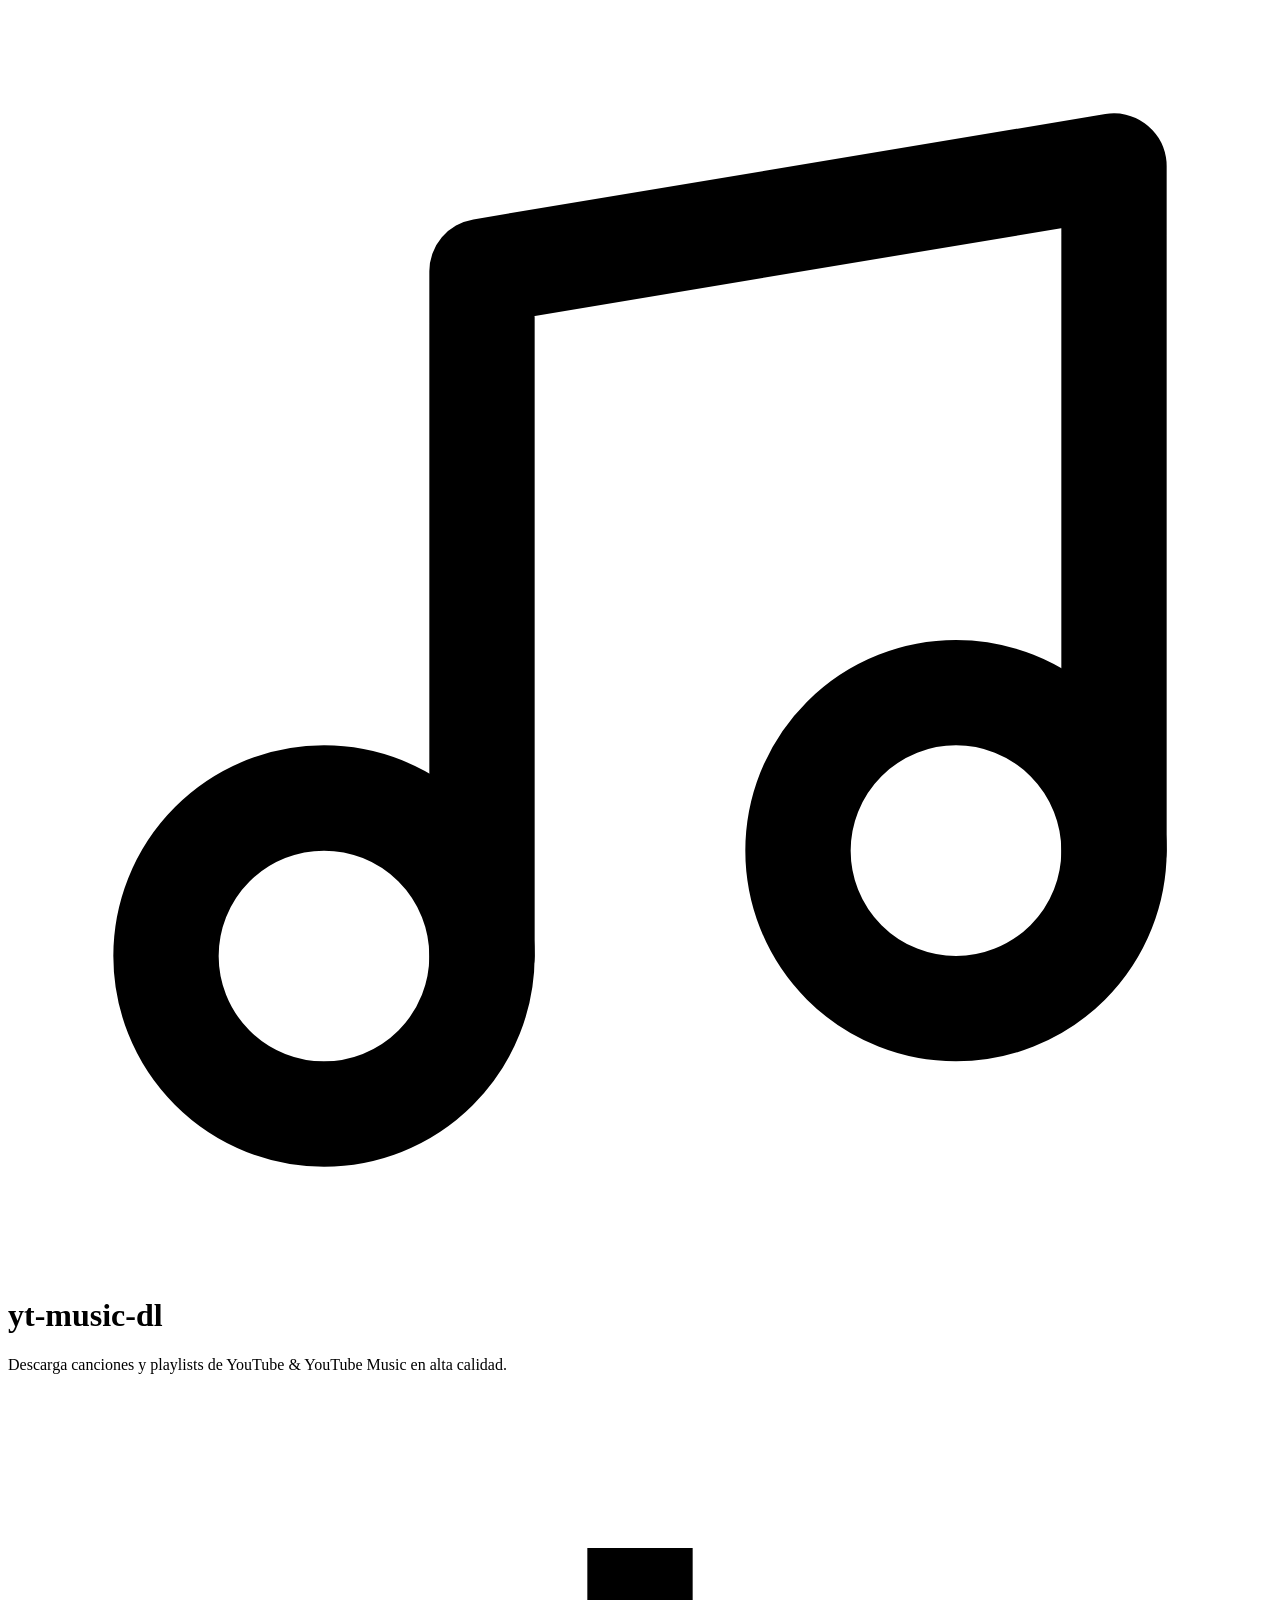
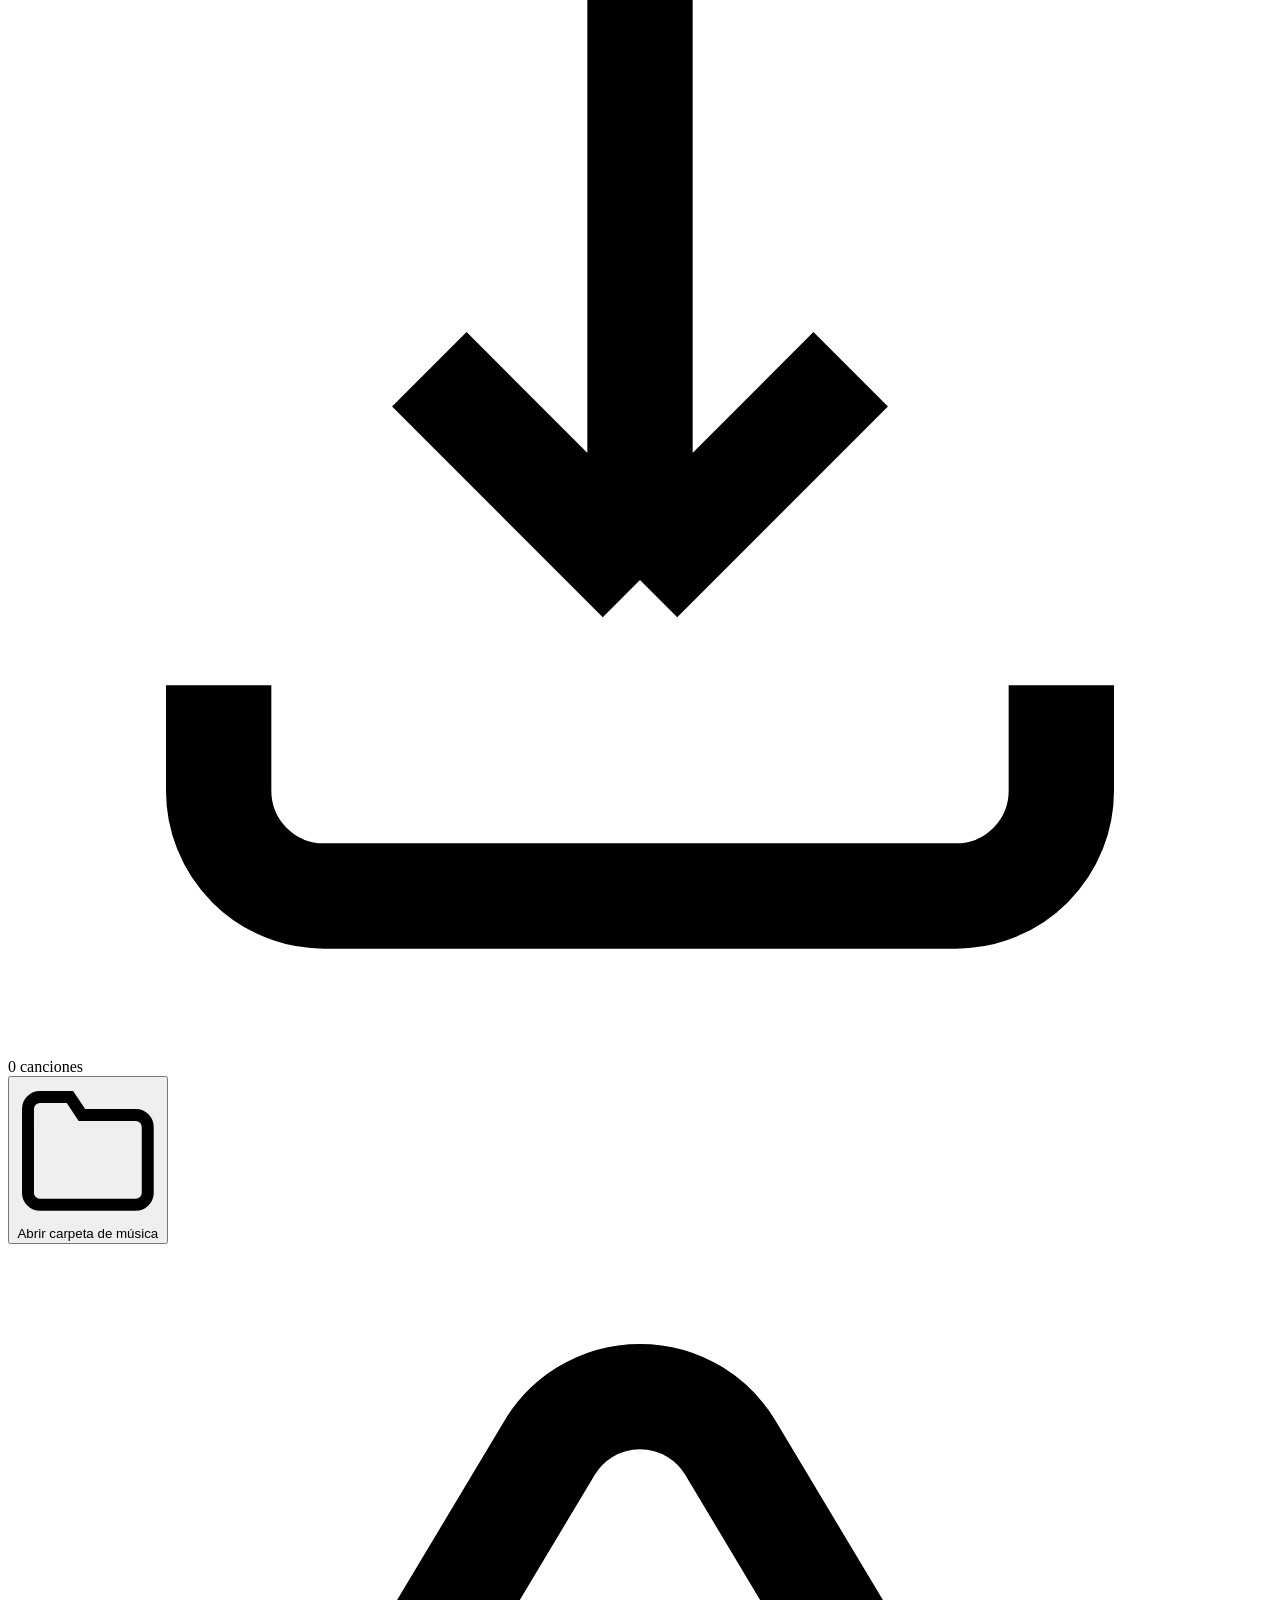
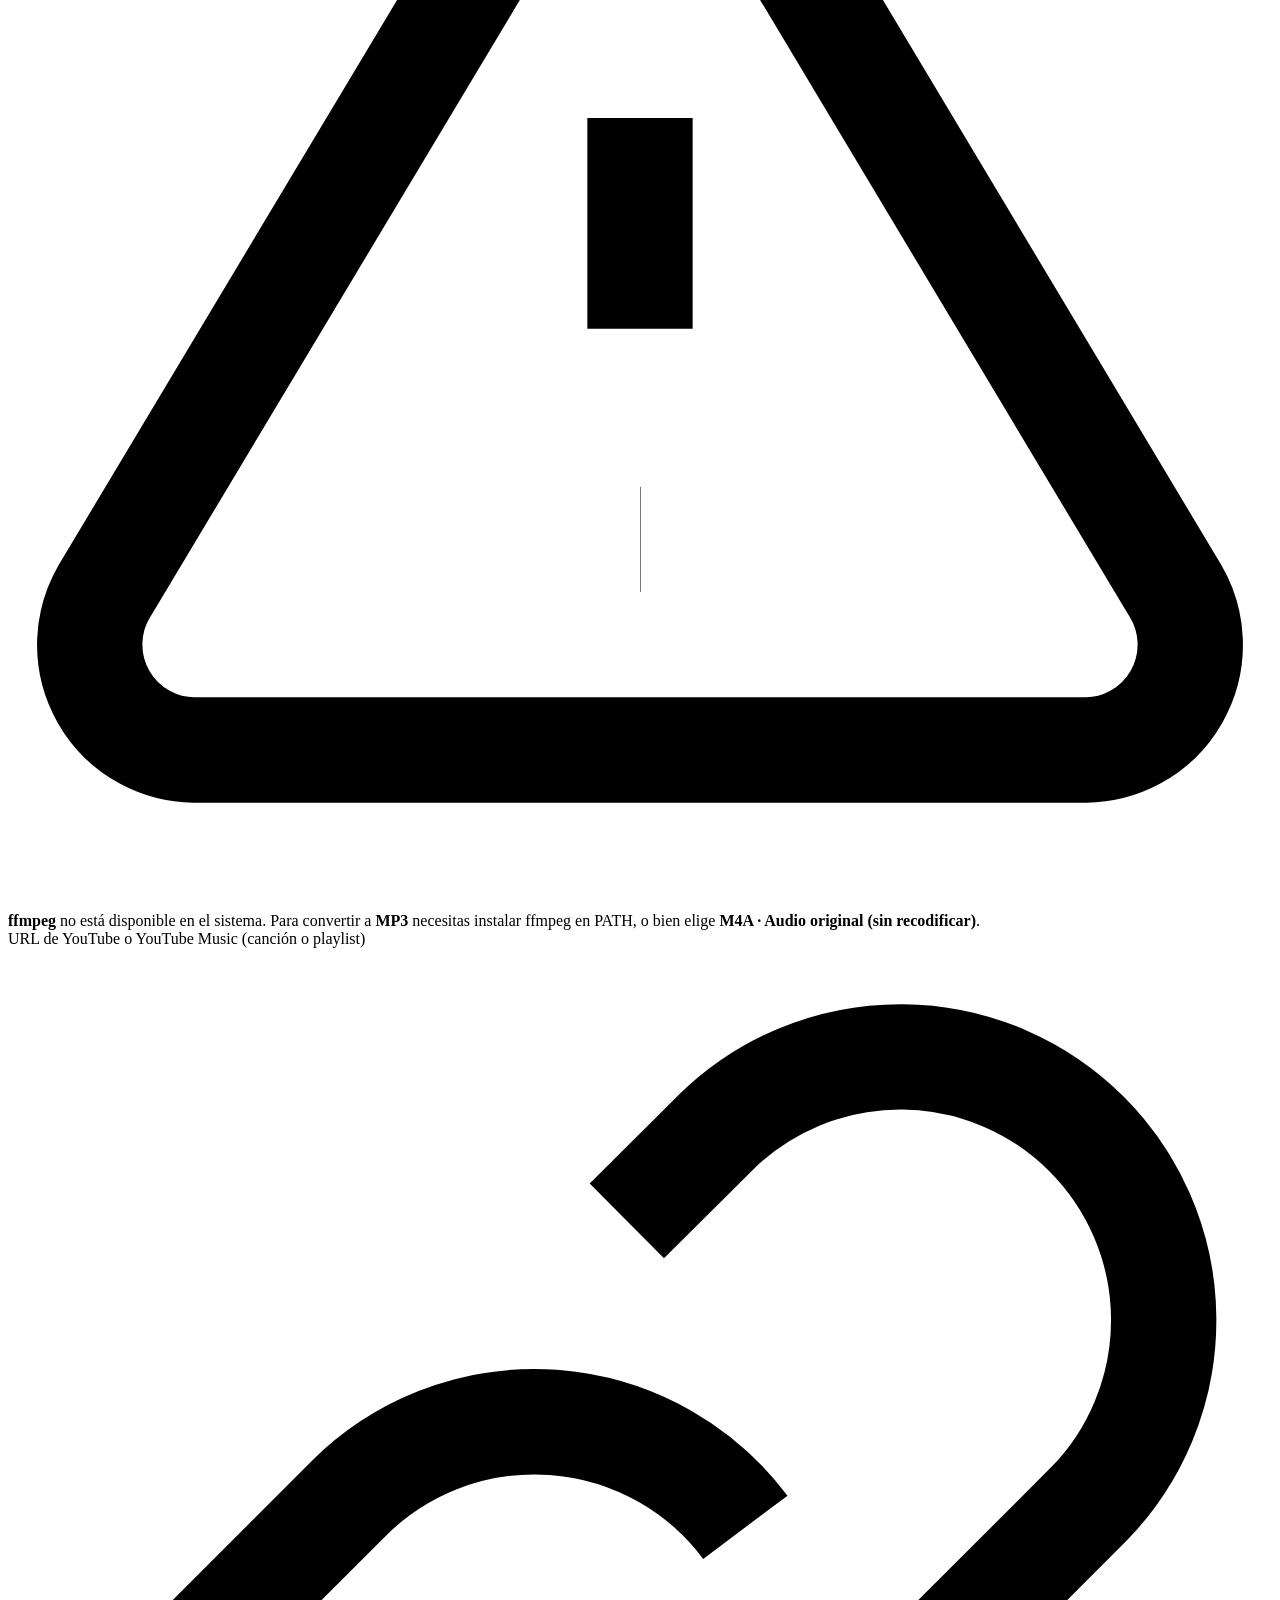
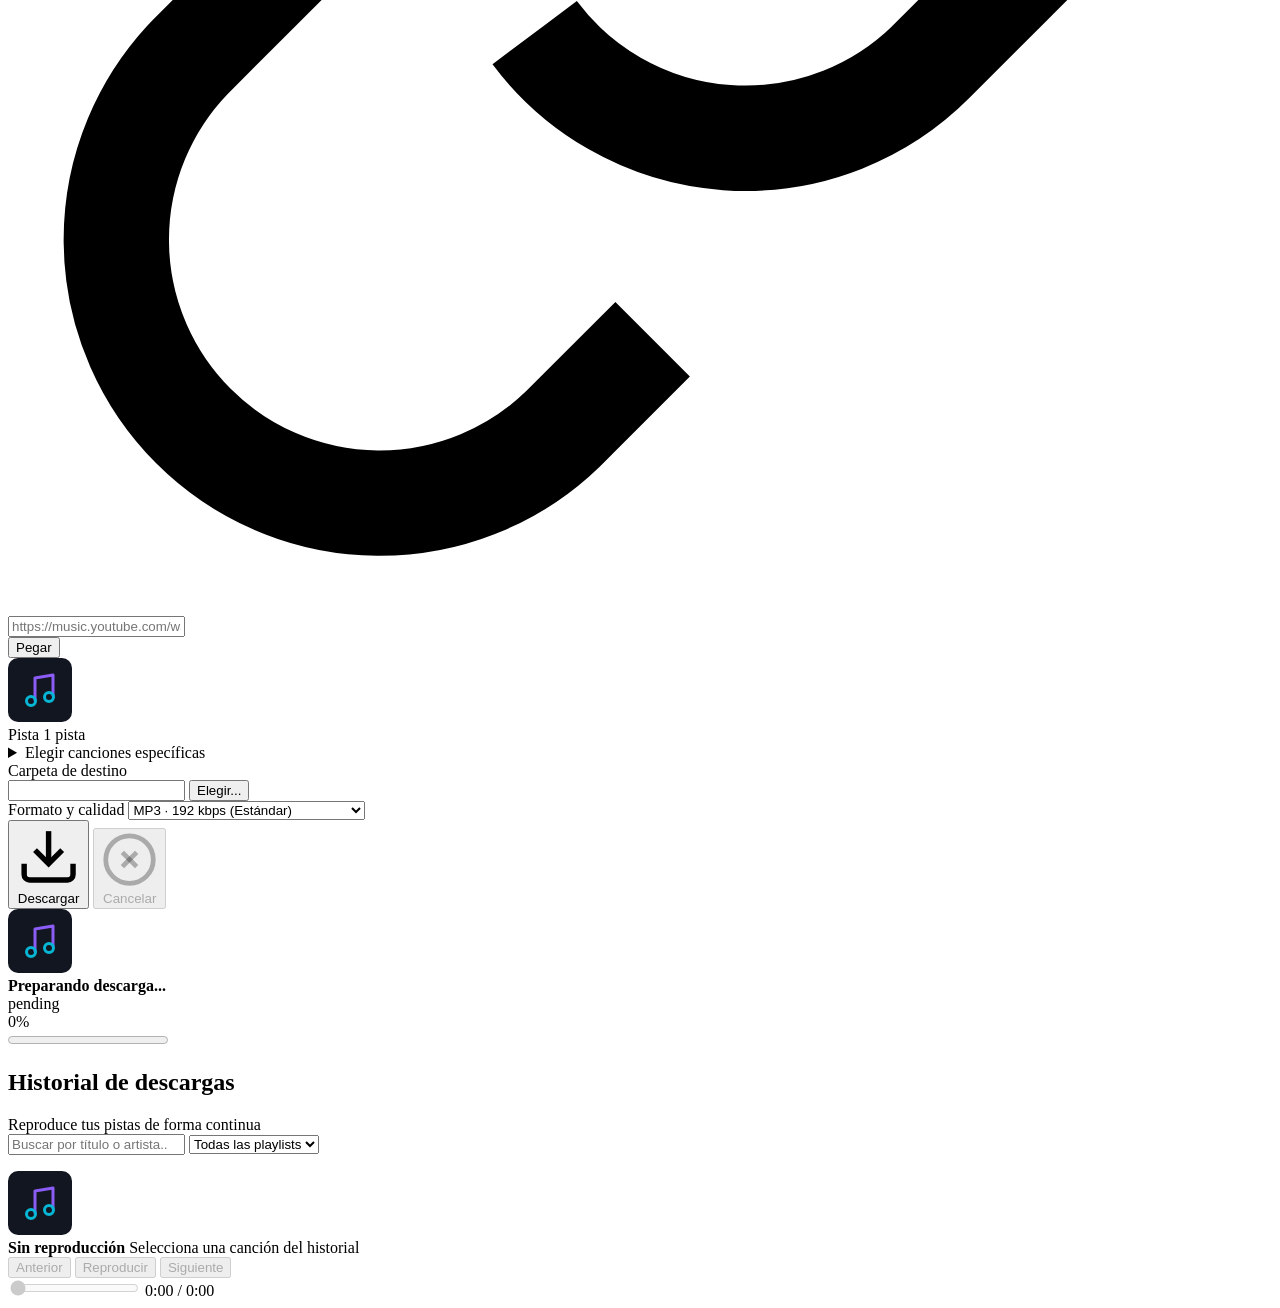
==== src/yt_music_dl/templates/index.html @ 74649234 "chore(quiero-una-aplicacion-web-local-en-python-interfaz): quality checkpoint r0 (76.8%)" ====
<!DOCTYPE html>
<html lang="es">
<head>
  <meta charset="UTF-8" />
  <meta name="viewport" content="width=device-width, initial-scale=1.0" />
  <meta name="csrf-token" content="{{ csrf_token }}" />
  <title>yt-music-dl — Descargador de Música</title>
  <link rel="icon" type="image/svg+xml" href="/static/favicon.svg" />
  <link rel="stylesheet" href="/static/styles.css" />
</head>
<body>
  <main class="container">
    <header class="hero-card">
      <div class="hero-brand">
        <div class="brand-icon" aria-hidden="true">
          <svg viewBox="0 0 24 24" fill="none" stroke="currentColor" stroke-width="2" stroke-linecap="round" stroke-linejoin="round">
            <path d="M9 18V5l12-2v13"></path>
            <circle cx="6" cy="18" r="3"></circle>
            <circle cx="18" cy="16" r="3"></circle>
          </svg>
        </div>
        <div>
          <h1>yt-music-dl</h1>
          <p class="sub">Descarga canciones y playlists de YouTube &amp; YouTube Music en alta calidad.</p>
        </div>
      </div>
      <div class="hero-actions">
        <div class="stat-pill" title="Canciones descargadas">
          <svg viewBox="0 0 24 24" fill="none" stroke="currentColor" stroke-width="2" aria-hidden="true">
            <path d="M12 3v12m0 0l-4-4m4 4l4-4M4 17v2a2 2 0 0 0 2 2h12a2 2 0 0 0 2-2v-2"/>
          </svg>
          <span id="downloaded-count">0</span>
          <span>canciones</span>
        </div>
        <button id="open-folder-btn" type="button" class="btn-secondary">
          <svg viewBox="0 0 24 24" fill="none" stroke="currentColor" stroke-width="2" aria-hidden="true">
            <path d="M22 19a2 2 0 0 1-2 2H4a2 2 0 0 1-2-2V5a2 2 0 0 1 2-2h5l2 3h9a2 2 0 0 1 2 2z"></path>
          </svg>
          <span>Abrir carpeta de música</span>
        </button>
      </div>
    </header>

    <div id="ffmpeg-warning" class="banner" role="alert">
      <svg viewBox="0 0 24 24" fill="none" stroke="currentColor" stroke-width="2" aria-hidden="true">
        <path d="M10.29 3.86L1.82 18a2 2 0 0 0 1.71 3h16.94a2 2 0 0 0 1.71-3L13.71 3.86a2 2 0 0 0-3.42 0z"></path>
        <line x1="12" y1="9" x2="12" y2="13"></line>
        <line x1="12" y1="17" x2="12.01" y2="17"></line>
      </svg>
      <span><strong>ffmpeg</strong> no está disponible en el sistema. Para convertir a <strong>MP3</strong> necesitas instalar ffmpeg en PATH, o bien elige <strong>M4A · Audio original (sin recodificar)</strong>.</span>
    </div>

    <section class="card">
      <form id="download-form">
        <label class="field">
          <span class="field-label">URL de YouTube o YouTube Music (canción o playlist)</span>
          <div class="input-action-row">
            <div class="input-with-icon">
              <svg viewBox="0 0 24 24" fill="none" stroke="currentColor" stroke-width="2" aria-hidden="true">
                <path d="M10 13a5 5 0 0 0 7.54.54l3-3a5 5 0 0 0-7.07-7.07l-1.72 1.71"></path>
                <path d="M14 11a5 5 0 0 0-7.54-.54l-3 3a5 5 0 0 0 7.07 7.07l1.71-1.71"></path>
              </svg>
              <input id="url-input" name="url" type="url" required placeholder="https://music.youtube.com/watch?v=... o https://www.youtube.com/playlist?list=..." />
            </div>
            <button id="paste-btn" type="button" class="btn-secondary" title="Pegar URL del portapapeles">Pegar</button>
          </div>
        </label>

        <div id="preview-card" class="preview-card" aria-live="polite">
          <div id="preview-loading" class="preview-loading" hidden>
            <span class="spinner" aria-hidden="true"></span>
            <span class="sub">Cargando vista previa...</span>
          </div>
          <div class="preview-top">
            <img id="preview-thumb" class="preview-thumb" src="data:image/svg+xml;utf8,%3Csvg%20xmlns%3D%22http%3A%2F%2Fwww.w3.org%2F2000%2Fsvg%22%20width%3D%2264%22%20height%3D%2264%22%20viewBox%3D%220%200%2064%2064%22%3E%3Crect%20width%3D%2264%22%20height%3D%2264%22%20rx%3D%2210%22%20fill%3D%22%23121620%22%2F%3E%3Cpath%20d%3D%22M27%2042V20l18-3v20%22%20fill%3D%22none%22%20stroke%3D%22%238b5cf6%22%20stroke-width%3D%223%22%20stroke-linecap%3D%22round%22%20stroke-linejoin%3D%22round%22%2F%3E%3Ccircle%20cx%3D%2223%22%20cy%3D%2243%22%20r%3D%224.5%22%20fill%3D%22none%22%20stroke%3D%22%2306b6d4%22%20stroke-width%3D%223%22%2F%3E%3Ccircle%20cx%3D%2241%22%20cy%3D%2239%22%20r%3D%224.5%22%20fill%3D%22none%22%20stroke%3D%22%2306b6d4%22%20stroke-width%3D%223%22%2F%3E%3C%2Fsvg%3E" alt="Portada de vista previa" />
            <div class="preview-meta">
              <div class="preview-badges">
                <span id="preview-type" class="badge badge-accent">Pista</span>
                <span id="preview-count" class="badge">1 pista</span>
              </div>
              <strong id="preview-title" class="preview-title"></strong>
              <span id="preview-author" class="sub"></span>
            </div>
          </div>

          <details id="track-selector-details" class="track-selector">
            <summary>Elegir canciones específicas</summary>
            <div class="track-selector-toolbar">
              <button id="select-all-tracks-btn" type="button" class="btn-secondary btn-xs">Todas</button>
              <button id="select-none-tracks-btn" type="button" class="btn-secondary btn-xs">Ninguna</button>
              <span id="selected-tracks-summary" class="sub"></span>
            </div>
            <ul id="preview-tracks-list" class="preview-tracks-list"></ul>
          </details>
        </div>

        <div class="row-grid-unified">
          <div class="field">
            <label class="field-label" for="dest-input">Carpeta de destino</label>
            <div class="input-action-row">
              <input id="dest-input" name="dest_dir" type="text" required />
              <button id="pick-folder-btn" type="button" class="btn-secondary" title="Elegir carpeta del sistema">Elegir...</button>
            </div>
            <div id="recent-dirs-chips" class="chips-row" aria-label="Carpetas recientes"></div>
          </div>

          <label class="field">
            <span class="field-label">Formato y calidad</span>
            <select id="format-quality-select" name="format_quality">
              <option value="mp3:320">MP3 · 320 kbps (Alta calidad)</option>
              <option value="mp3:192" selected>MP3 · 192 kbps (Estándar)</option>
              <option value="m4a:best">M4A · Audio original (sin recodificar)</option>
            </select>
          </label>
        </div>

        <div class="actions">
          <button id="submit-btn" type="submit" class="primary">
            <svg viewBox="0 0 24 24" fill="none" stroke="currentColor" stroke-width="2" aria-hidden="true">
              <path d="M21 15v4a2 2 0 0 1-2 2H5a2 2 0 0 1-2-2v-4"></path>
              <polyline points="7 10 12 15 17 10"></polyline>
              <line x1="12" y1="15" x2="12" y2="3"></line>
            </svg>
            <span>Descargar</span>
          </button>
          <button id="cancel-btn" type="button" class="danger" disabled>
            <svg viewBox="0 0 24 24" fill="none" stroke="currentColor" stroke-width="2" aria-hidden="true">
              <circle cx="12" cy="12" r="10"></circle>
              <line x1="15" y1="9" x2="9" y2="15"></line>
              <line x1="9" y1="9" x2="15" y2="15"></line>
            </svg>
            <span>Cancelar</span>
          </button>
        </div>
        <div id="form-error" class="error-msg" role="status"></div>
      </form>
    </section>

    <section id="progress-card" class="card progress-card" aria-live="polite">
      <div class="progress-top">
        <div class="track-header">
          <img id="track-thumb" src="data:image/svg+xml;utf8,%3Csvg%20xmlns%3D%22http%3A%2F%2Fwww.w3.org%2F2000%2Fsvg%22%20width%3D%2264%22%20height%3D%2264%22%20viewBox%3D%220%200%2064%2064%22%3E%3Crect%20width%3D%2264%22%20height%3D%2264%22%20rx%3D%2210%22%20fill%3D%22%23121620%22%2F%3E%3Cpath%20d%3D%22M27%2042V20l18-3v20%22%20fill%3D%22none%22%20stroke%3D%22%238b5cf6%22%20stroke-width%3D%223%22%20stroke-linecap%3D%22round%22%20stroke-linejoin%3D%22round%22%2F%3E%3Ccircle%20cx%3D%2223%22%20cy%3D%2243%22%20r%3D%224.5%22%20fill%3D%22none%22%20stroke%3D%22%2306b6d4%22%20stroke-width%3D%223%22%2F%3E%3Ccircle%20cx%3D%2241%22%20cy%3D%2239%22%20r%3D%224.5%22%20fill%3D%22none%22%20stroke%3D%22%2306b6d4%22%20stroke-width%3D%223%22%2F%3E%3C%2Fsvg%3E" alt="Miniatura de pista actual" />
          <div class="track-info">
            <strong id="track-title">Preparando descarga...</strong>
            <div class="progress-subrow">
              <span id="job-status" class="badge">pending</span>
              <span id="progress-message" class="sub"></span>
            </div>
          </div>
        </div>
        <span id="progress-percent" class="progress-percent">0%</span>
      </div>
      <div class="progress-track">
        <progress id="progress-bar" max="100" value="0"></progress>
      </div>
      <ul id="live-track-queue" class="live-track-queue"></ul>
      <div class="summary-row">
        <div id="summary" class="summary"></div>
        <a id="download-zip-btn" class="btn-secondary zip-btn" href="#" download hidden>
          <svg viewBox="0 0 24 24" fill="none" stroke="currentColor" stroke-width="2" aria-hidden="true">
            <path d="M21 15v4a2 2 0 0 1-2 2H5a2 2 0 0 1-2-2v-4"></path>
            <polyline points="7 10 12 15 17 10"></polyline>
            <line x1="12" y1="15" x2="12" y2="3"></line>
          </svg>
          <span>Descargar ZIP para celular</span>
        </a>
      </div>
    </section>

    <section id="history-card" class="card">
      <div class="section-header">
        <div>
          <h2>Historial de descargas</h2>
          <span class="sub">Reproduce tus pistas de forma continua</span>
        </div>
      </div>
      <div class="history-filters">
        <input id="history-search" type="search" placeholder="Buscar por título o artista..." aria-label="Buscar en historial" />
        <select id="history-playlist-filter" aria-label="Filtrar por playlist">
          <option value="">Todas las playlists</option>
        </select>
      </div>
      <ul id="history-list" class="history-list"></ul>
    </section>
  </main>

  <footer id="player-bar" class="player-bar" aria-label="Reproductor continuo">
    <div class="player-info">
      <img id="player-thumb" class="player-thumb" src="data:image/svg+xml;utf8,%3Csvg%20xmlns%3D%22http%3A%2F%2Fwww.w3.org%2F2000%2Fsvg%22%20width%3D%2264%22%20height%3D%2264%22%20viewBox%3D%220%200%2064%2064%22%3E%3Crect%20width%3D%2264%22%20height%3D%2264%22%20rx%3D%2210%22%20fill%3D%22%23121620%22%2F%3E%3Cpath%20d%3D%22M27%2042V20l18-3v20%22%20fill%3D%22none%22%20stroke%3D%22%238b5cf6%22%20stroke-width%3D%223%22%20stroke-linecap%3D%22round%22%20stroke-linejoin%3D%22round%22%2F%3E%3Ccircle%20cx%3D%2223%22%20cy%3D%2243%22%20r%3D%224.5%22%20fill%3D%22none%22%20stroke%3D%22%2306b6d4%22%20stroke-width%3D%223%22%2F%3E%3Ccircle%20cx%3D%2241%22%20cy%3D%2239%22%20r%3D%224.5%22%20fill%3D%22none%22%20stroke%3D%22%2306b6d4%22%20stroke-width%3D%223%22%2F%3E%3C%2Fsvg%3E" alt="Portada en reproducción" />
      <div class="player-meta">
        <strong id="player-title">Sin reproducción</strong>
        <span id="player-artist" class="sub">Selecciona una canción del historial</span>
      </div>
    </div>
    <div class="player-controls">
      <div class="player-buttons">
        <button id="player-prev-btn" type="button" class="btn-secondary btn-xs" aria-label="Pista anterior" disabled>Anterior</button>
        <button id="player-play-btn" type="button" class="primary btn-xs" aria-label="Reproducir o pausar" disabled>Reproducir</button>
        <button id="player-next-btn" type="button" class="btn-secondary btn-xs" aria-label="Pista siguiente" disabled>Siguiente</button>
      </div>
      <div class="player-seek-row">
        <input id="player-seek" type="range" min="0" max="100" value="0" step="0.1" disabled aria-label="Barra de tiempo" />
        <span id="player-time" class="player-time">0:00 / 0:00</span>
      </div>
    </div>
  </footer>

  <script src="/static/app.js" defer></script>
</body>
</html>
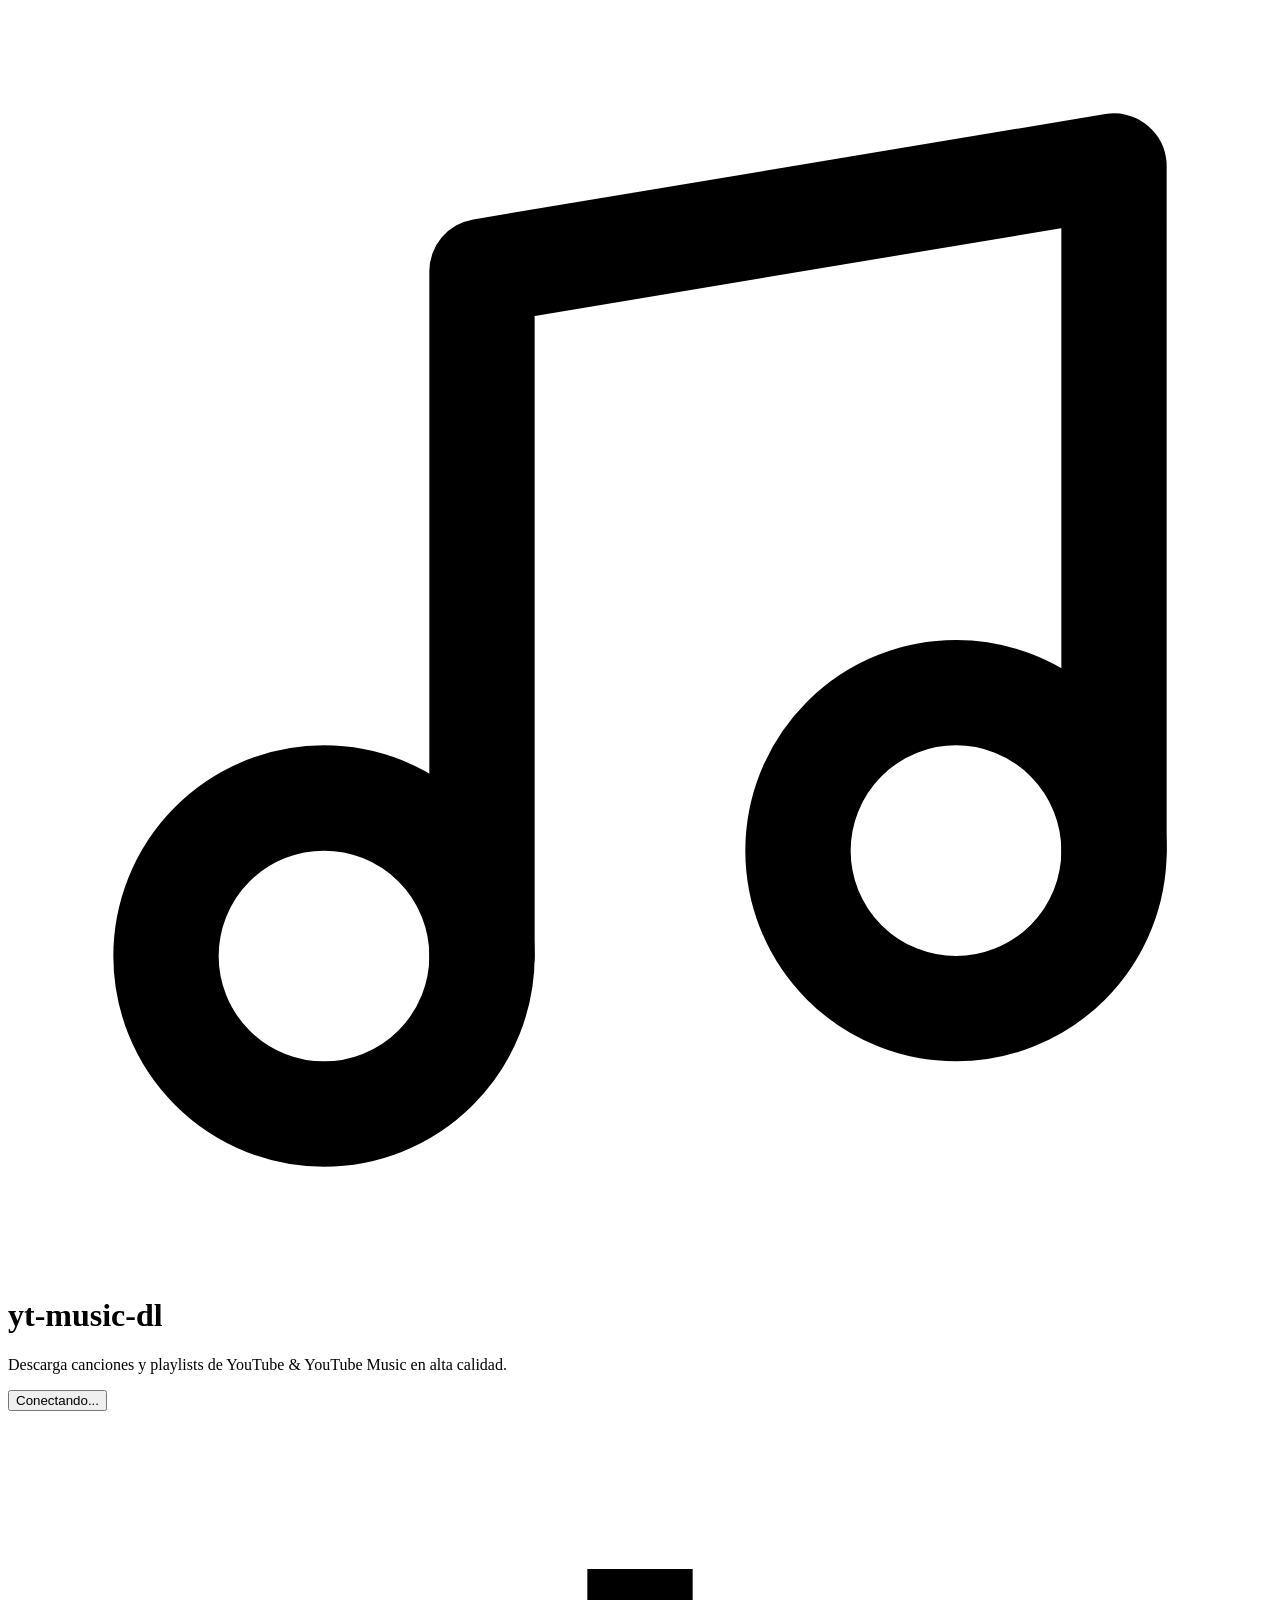
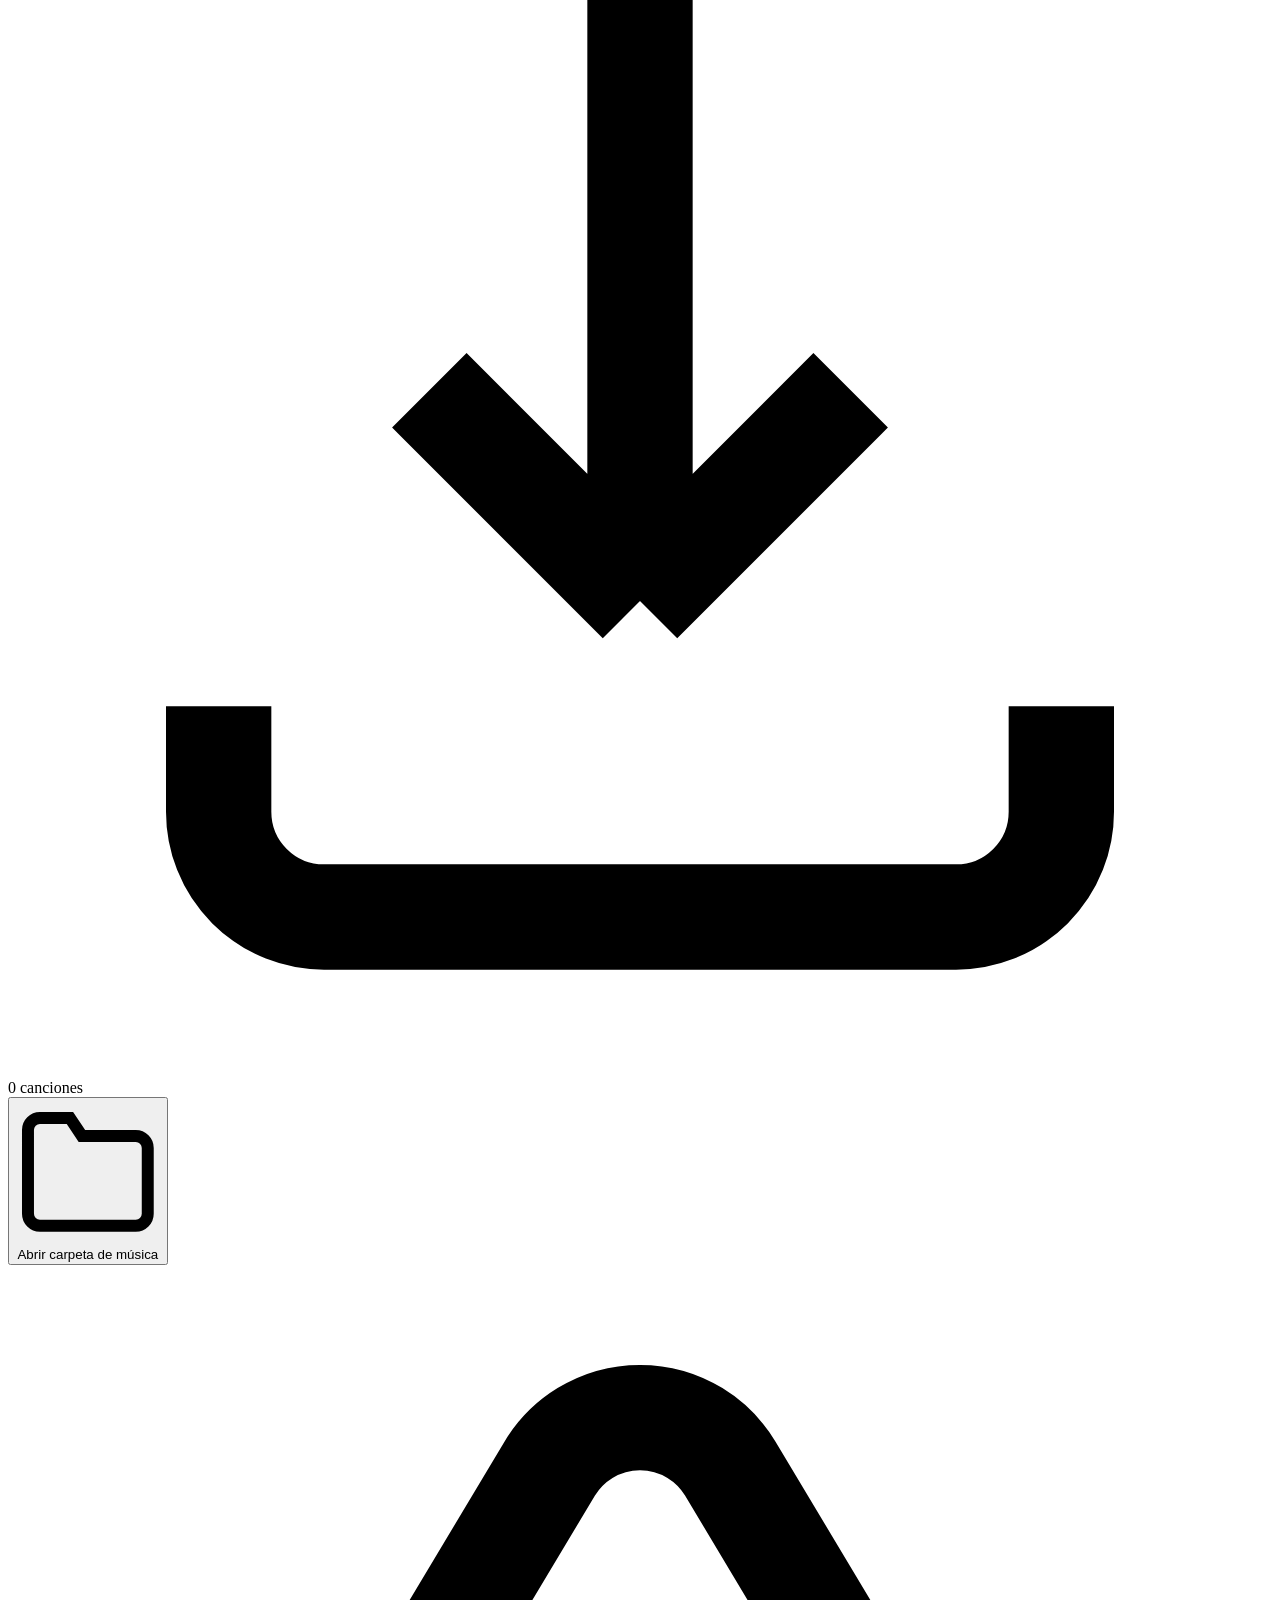
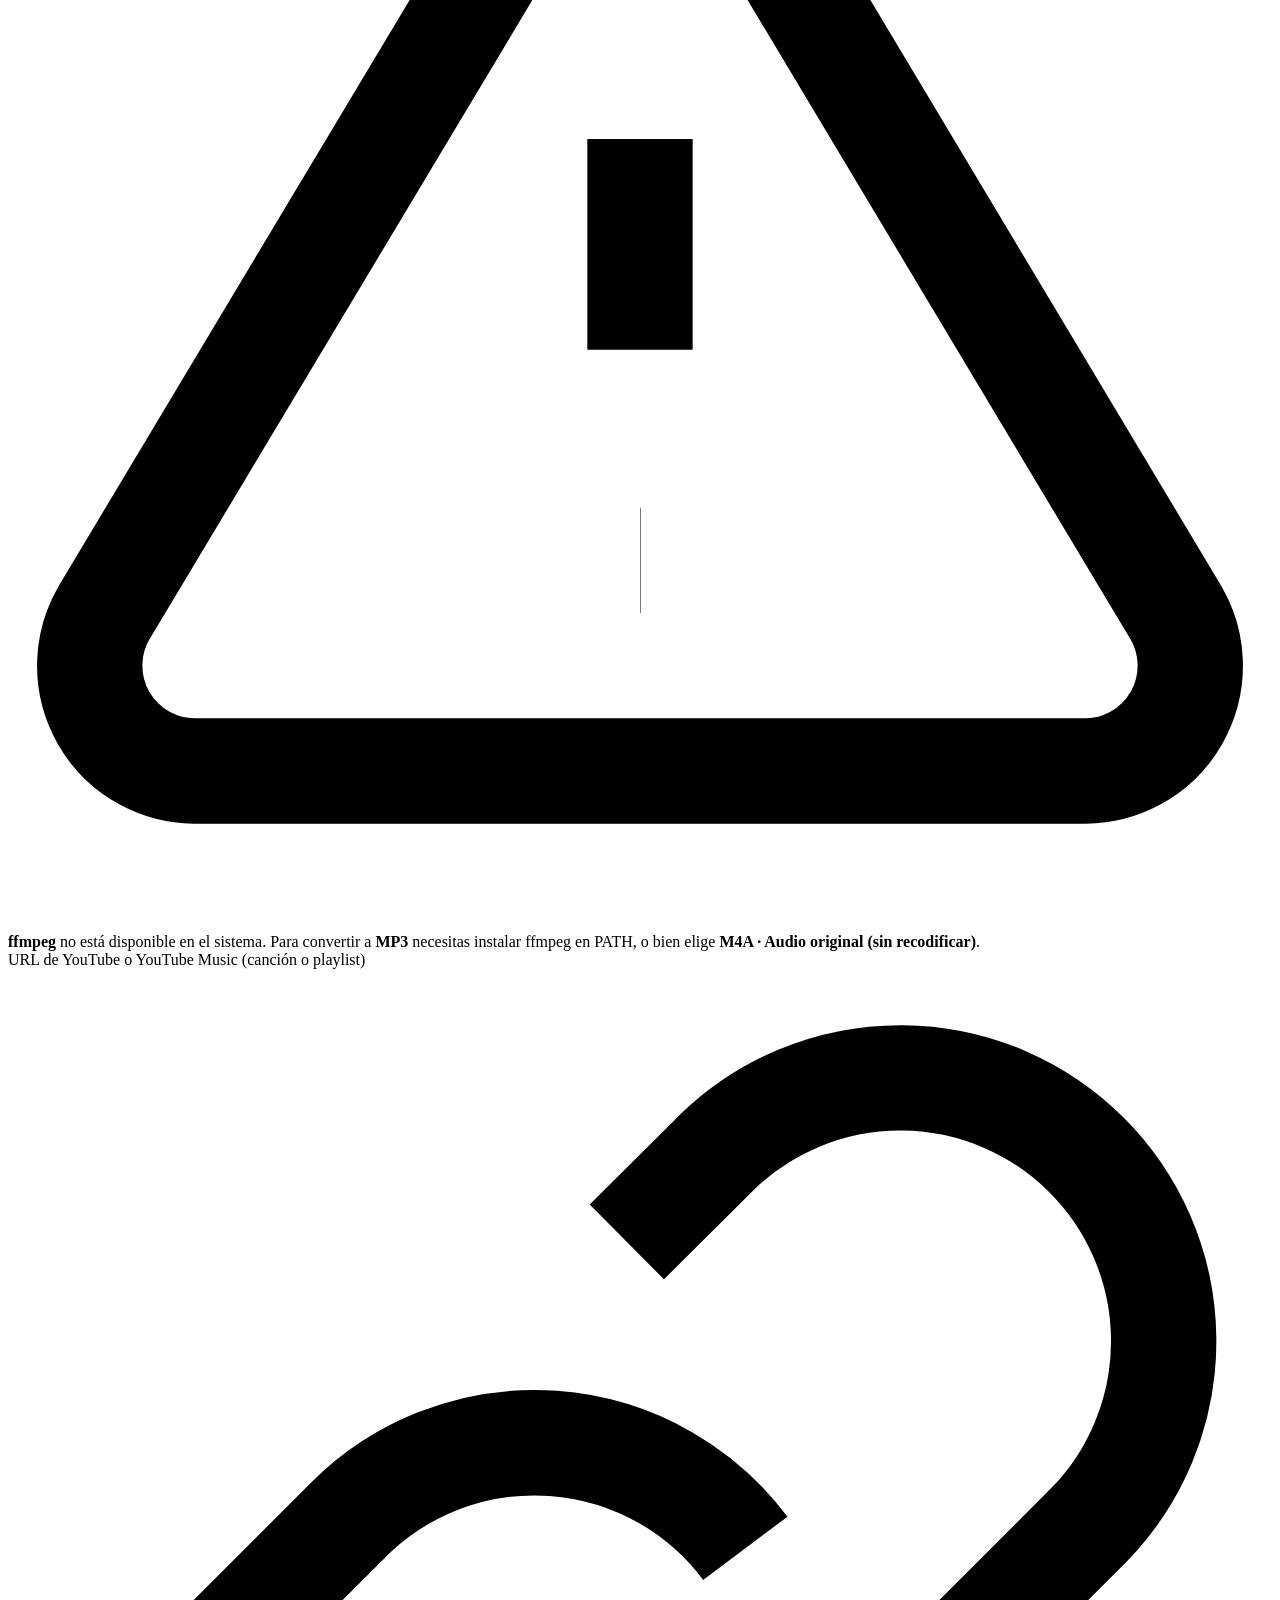
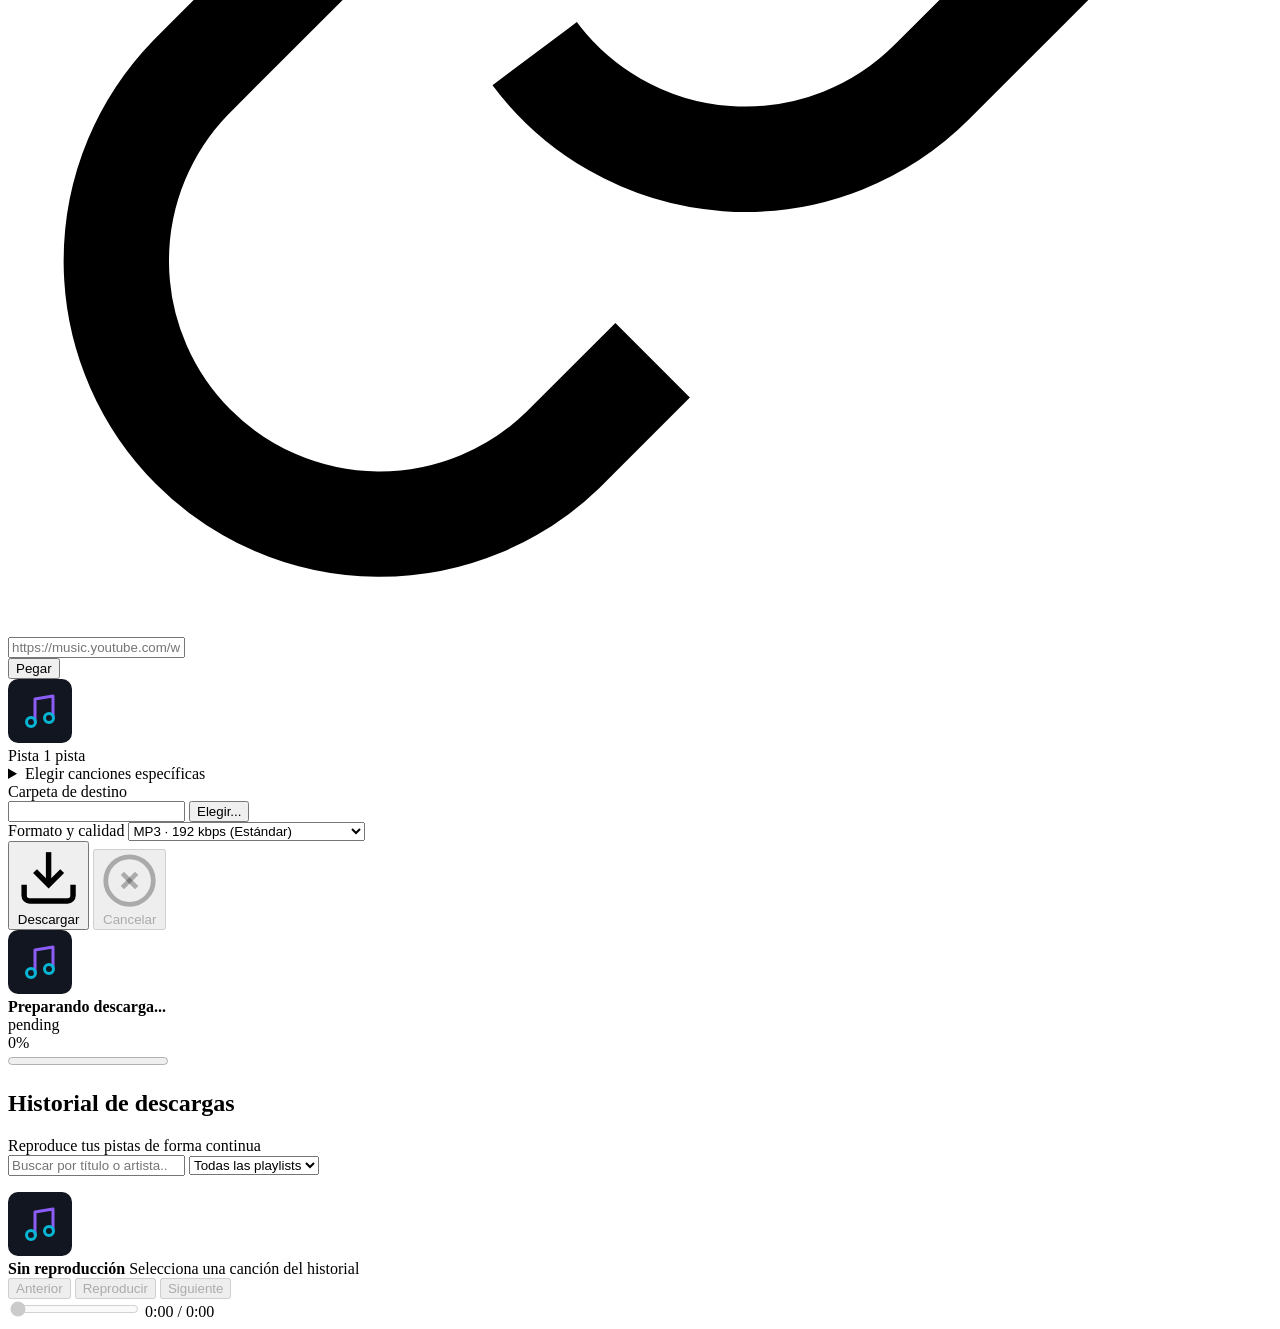
==== commit 4625dbb2: "chore(quiero-una-aplicacion-web-local-en-python-interfaz): quality checkpoint r0 (87.0%)" ====
--- a/src/yt_music_dl/templates/index.html
+++ b/src/yt_music_dl/templates/index.html
@@ -25,6 +25,18 @@
         </div>
       </div>
       <div class="hero-actions">
+        <button
+          id="backend-status"
+          type="button"
+          class="status-pill is-checking"
+          role="status"
+          aria-live="polite"
+          aria-label="Estado de conexión con el servidor local: conectando"
+          title="Comprobar estado del servidor local"
+        >
+          <span class="status-dot" aria-hidden="true"></span>
+          <span id="backend-status-text">Conectando...</span>
+        </button>
         <div class="stat-pill" title="Canciones descargadas">
           <svg viewBox="0 0 24 24" fill="none" stroke="currentColor" stroke-width="2" aria-hidden="true">
             <path d="M12 3v12m0 0l-4-4m4 4l4-4M4 17v2a2 2 0 0 0 2 2h12a2 2 0 0 0 2-2v-2"/>
@@ -132,7 +144,7 @@
             <span>Cancelar</span>
           </button>
         </div>
-        <div id="form-error" class="error-msg" role="status"></div>
+        <div id="form-error" class="error-msg" role="status" aria-live="polite"></div>
       </form>
     </section>
 
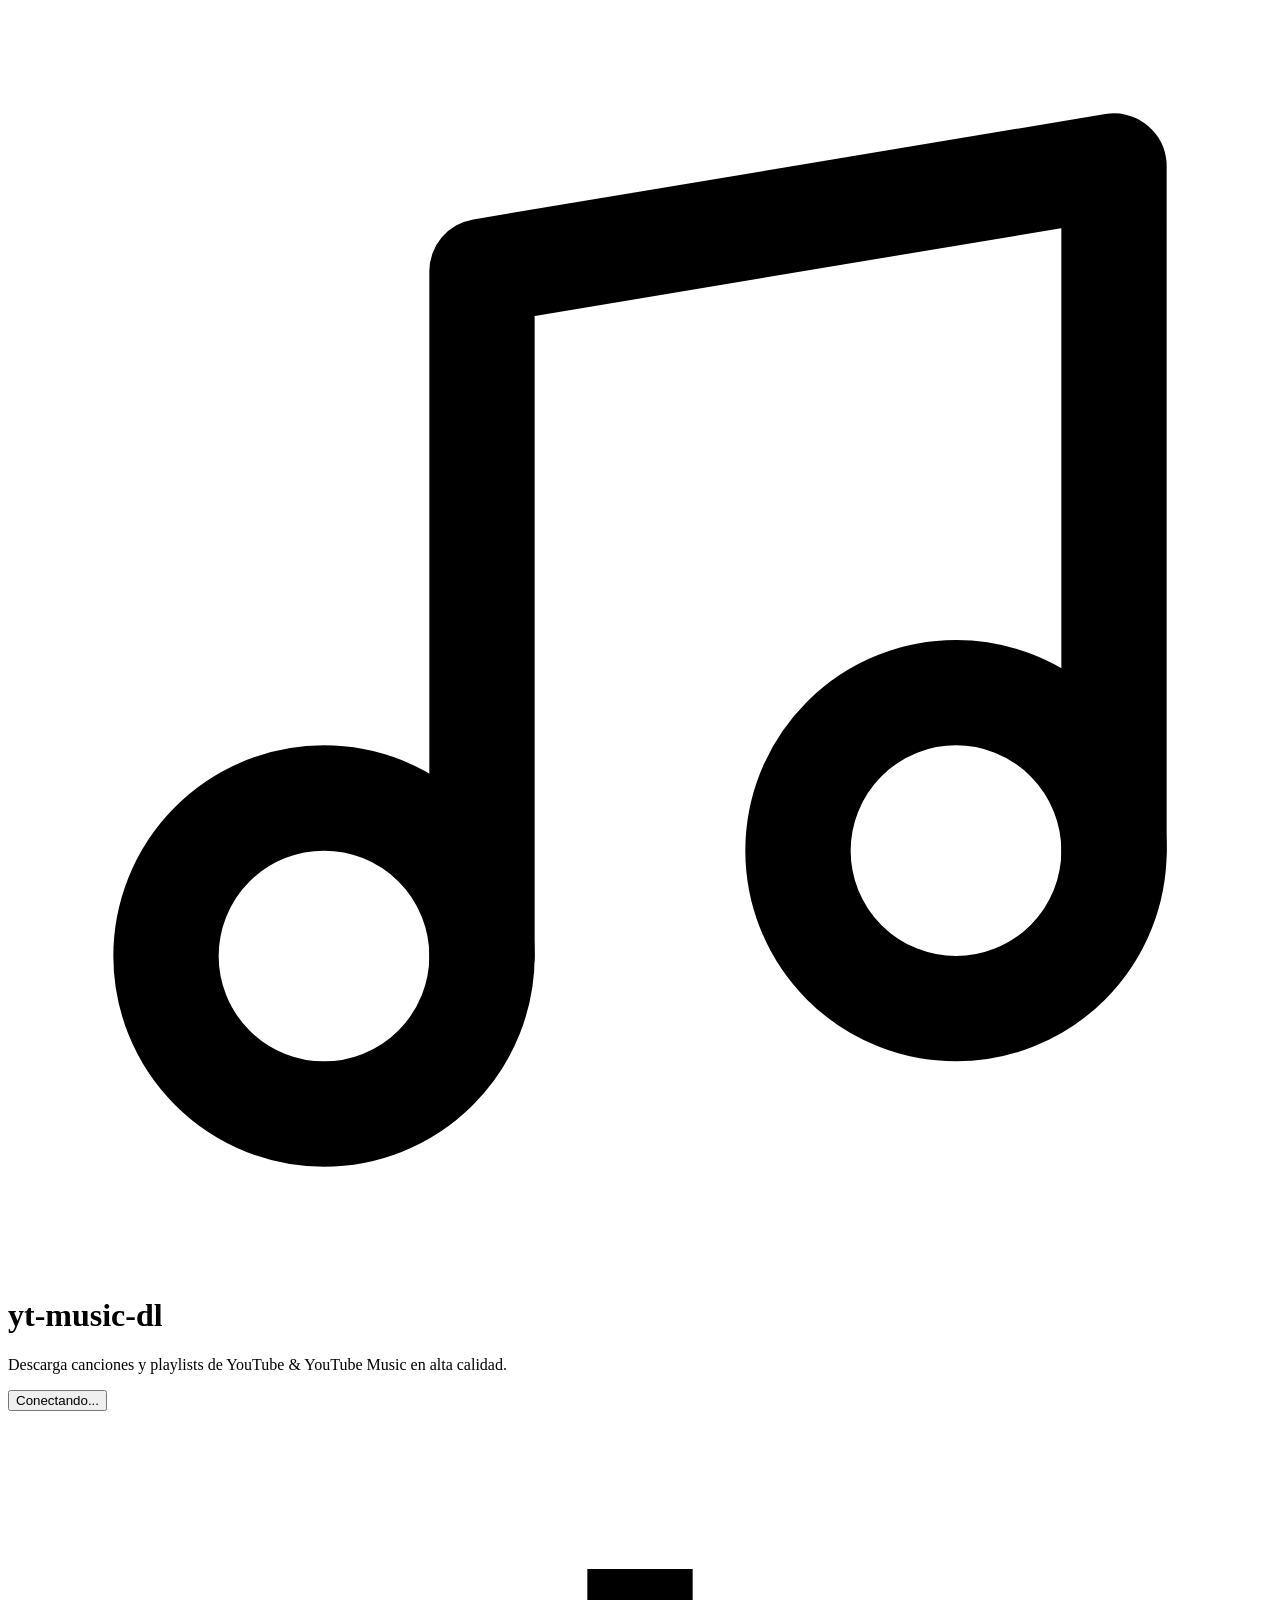
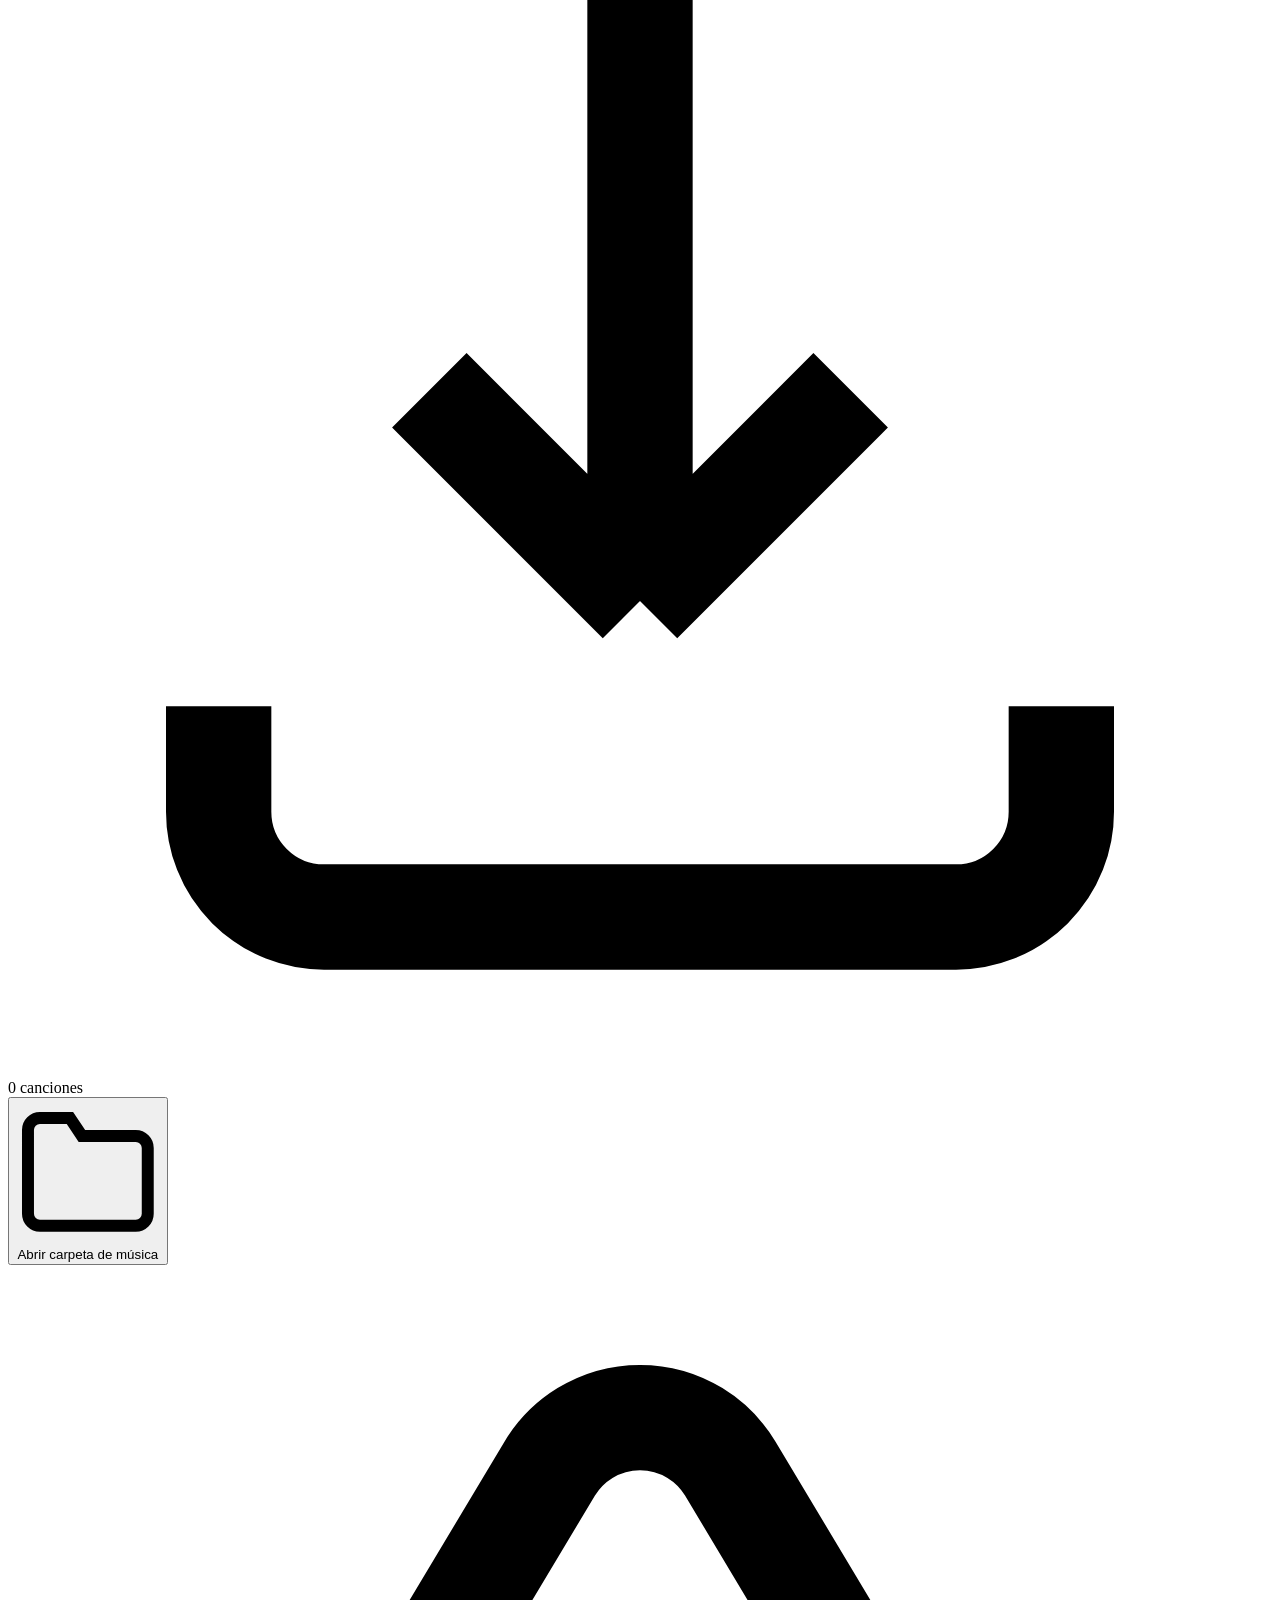
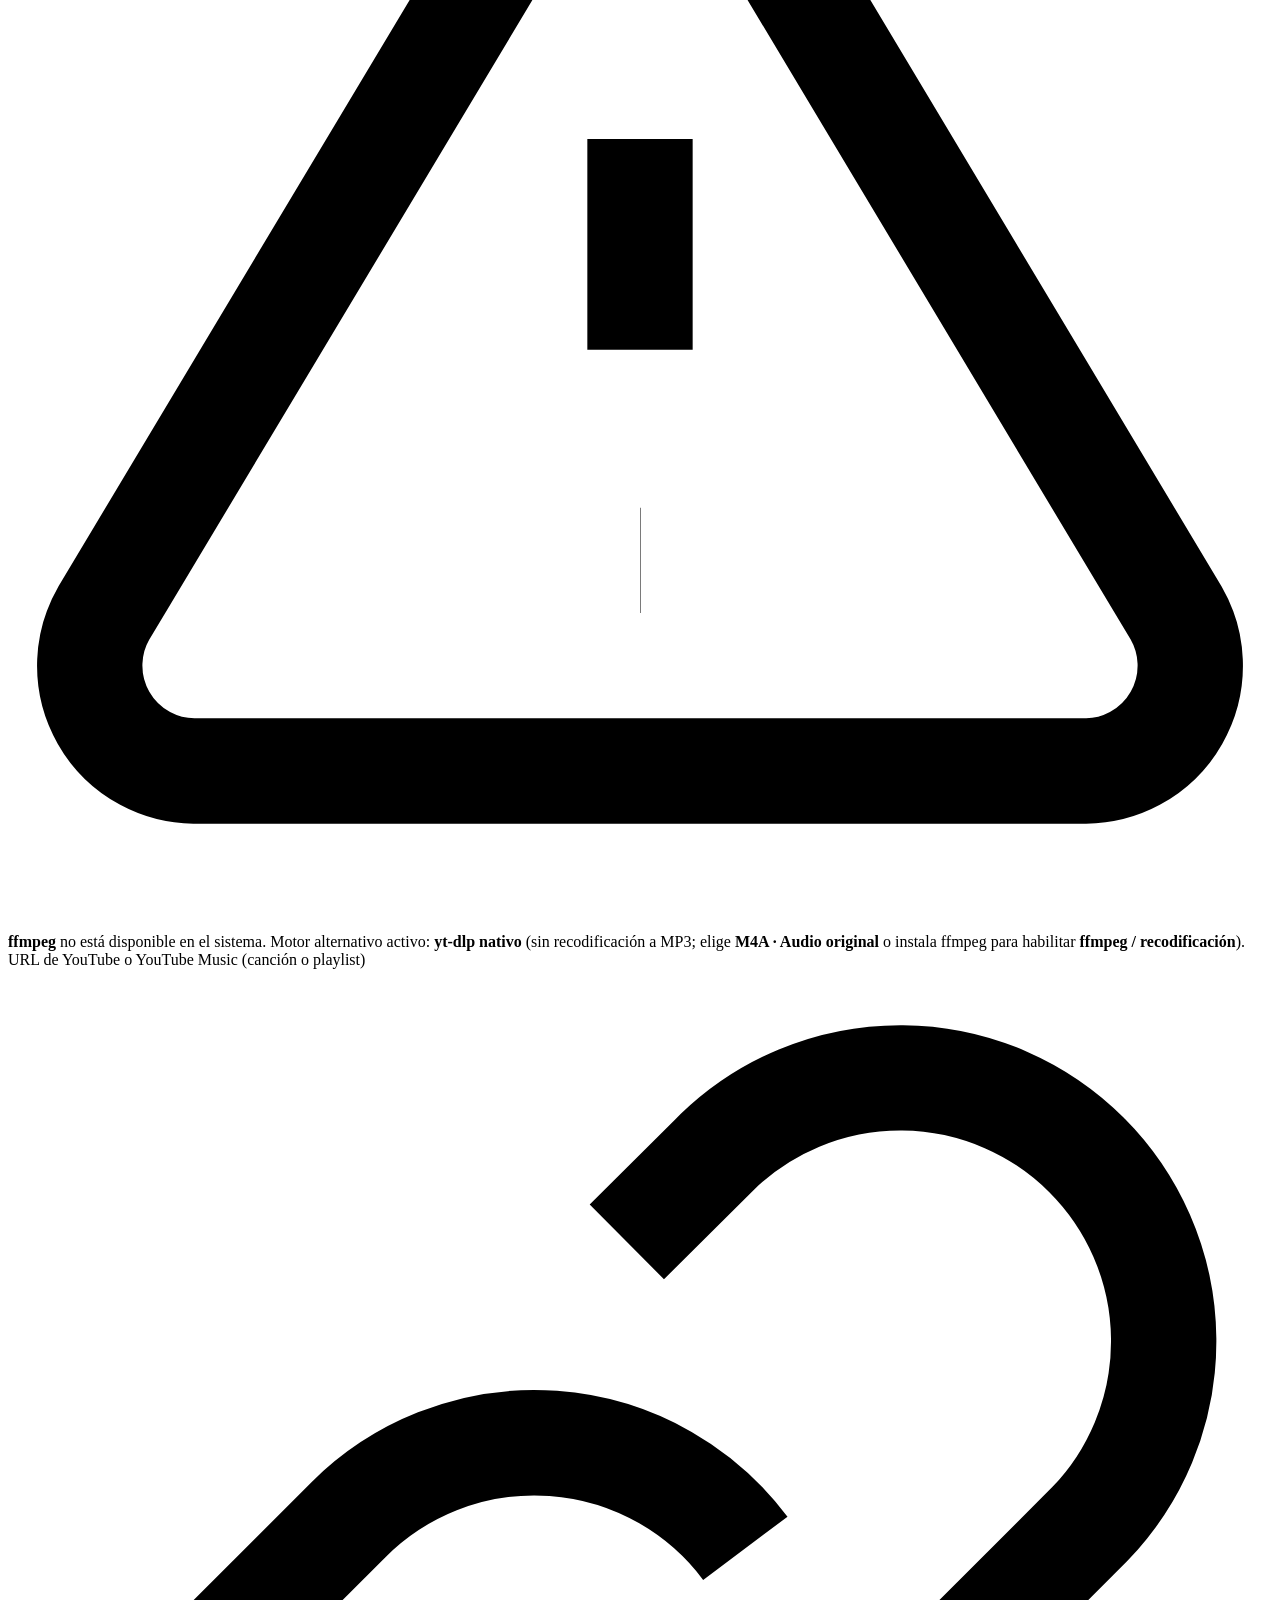
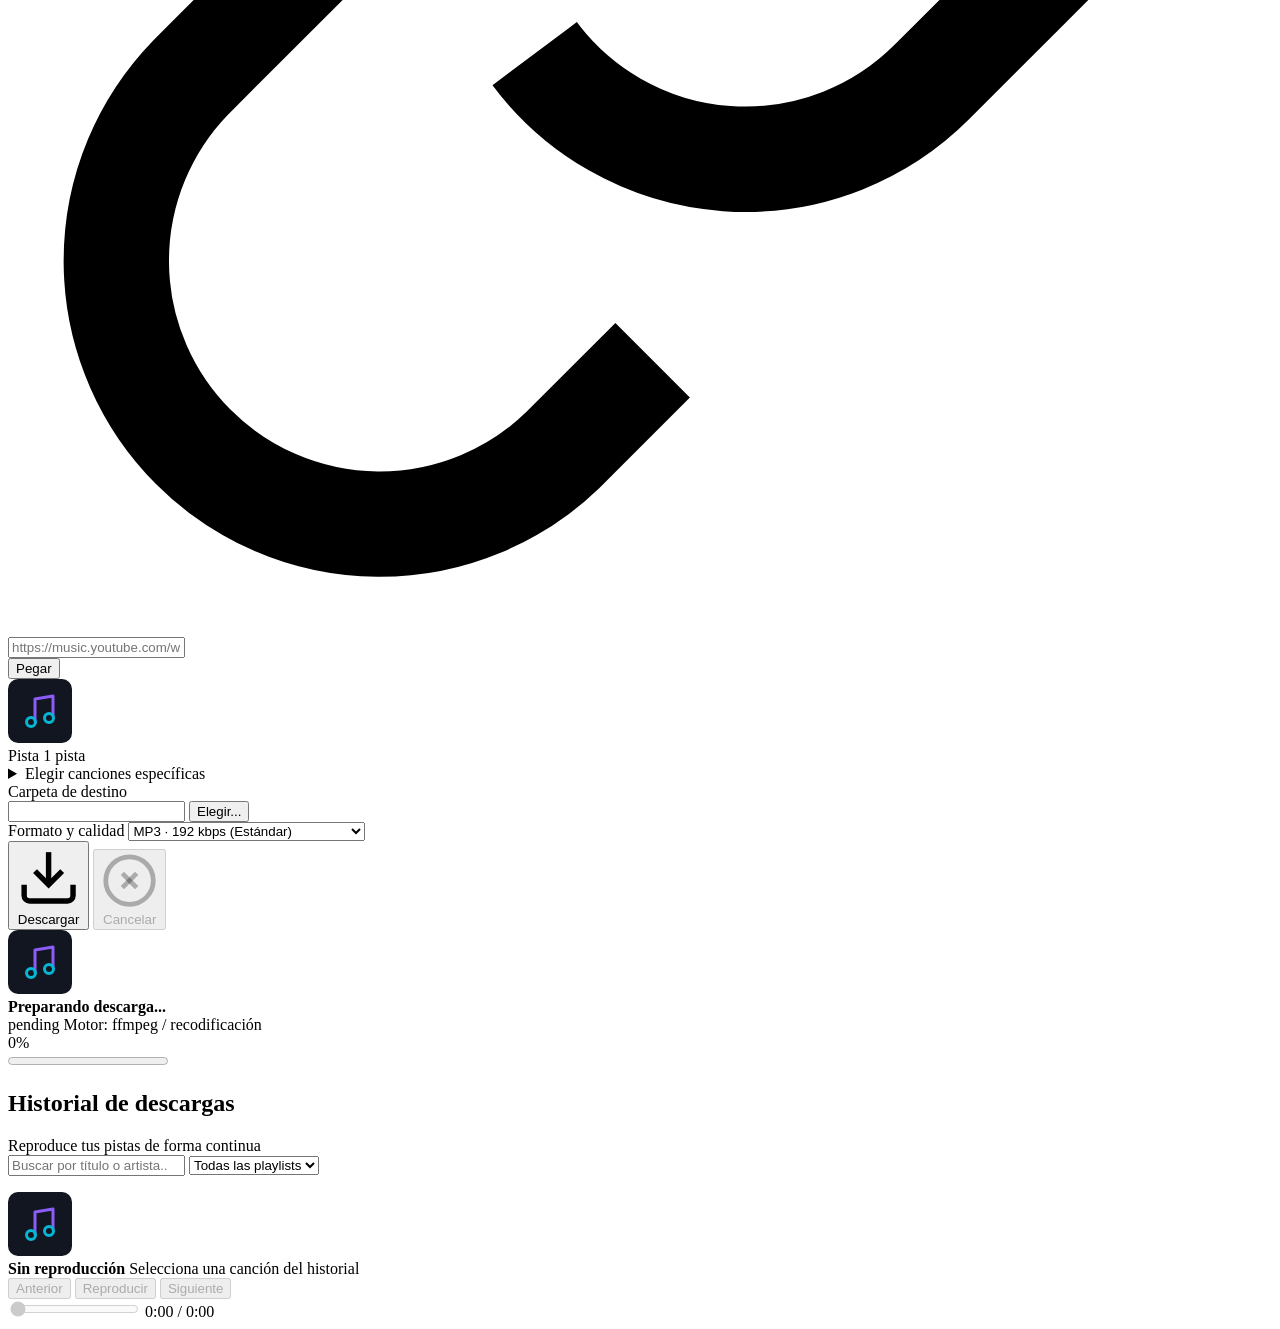
==== commit 01798ef1: "chore(quiero-una-aplicacion-web-local-en-python-interfaz): quality checkpoint r1 (86.8%)" ====
--- a/src/yt_music_dl/templates/index.html
+++ b/src/yt_music_dl/templates/index.html
@@ -59,7 +59,7 @@
         <line x1="12" y1="9" x2="12" y2="13"></line>
         <line x1="12" y1="17" x2="12.01" y2="17"></line>
       </svg>
-      <span><strong>ffmpeg</strong> no está disponible en el sistema. Para convertir a <strong>MP3</strong> necesitas instalar ffmpeg en PATH, o bien elige <strong>M4A · Audio original (sin recodificar)</strong>.</span>
+      <span id="ffmpeg-warning-text"><strong>ffmpeg</strong> no está disponible en el sistema. Motor alternativo activo: <strong>yt-dlp nativo</strong> (sin recodificación a MP3; elige <strong>M4A · Audio original</strong> o instala ffmpeg para habilitar <strong>ffmpeg / recodificación</strong>).</span>
     </div>
 
     <section class="card">
@@ -156,6 +156,7 @@
             <strong id="track-title">Preparando descarga...</strong>
             <div class="progress-subrow">
               <span id="job-status" class="badge">pending</span>
+              <span id="processing-engine" class="badge badge-engine">Motor: ffmpeg / recodificación</span>
               <span id="progress-message" class="sub"></span>
             </div>
           </div>
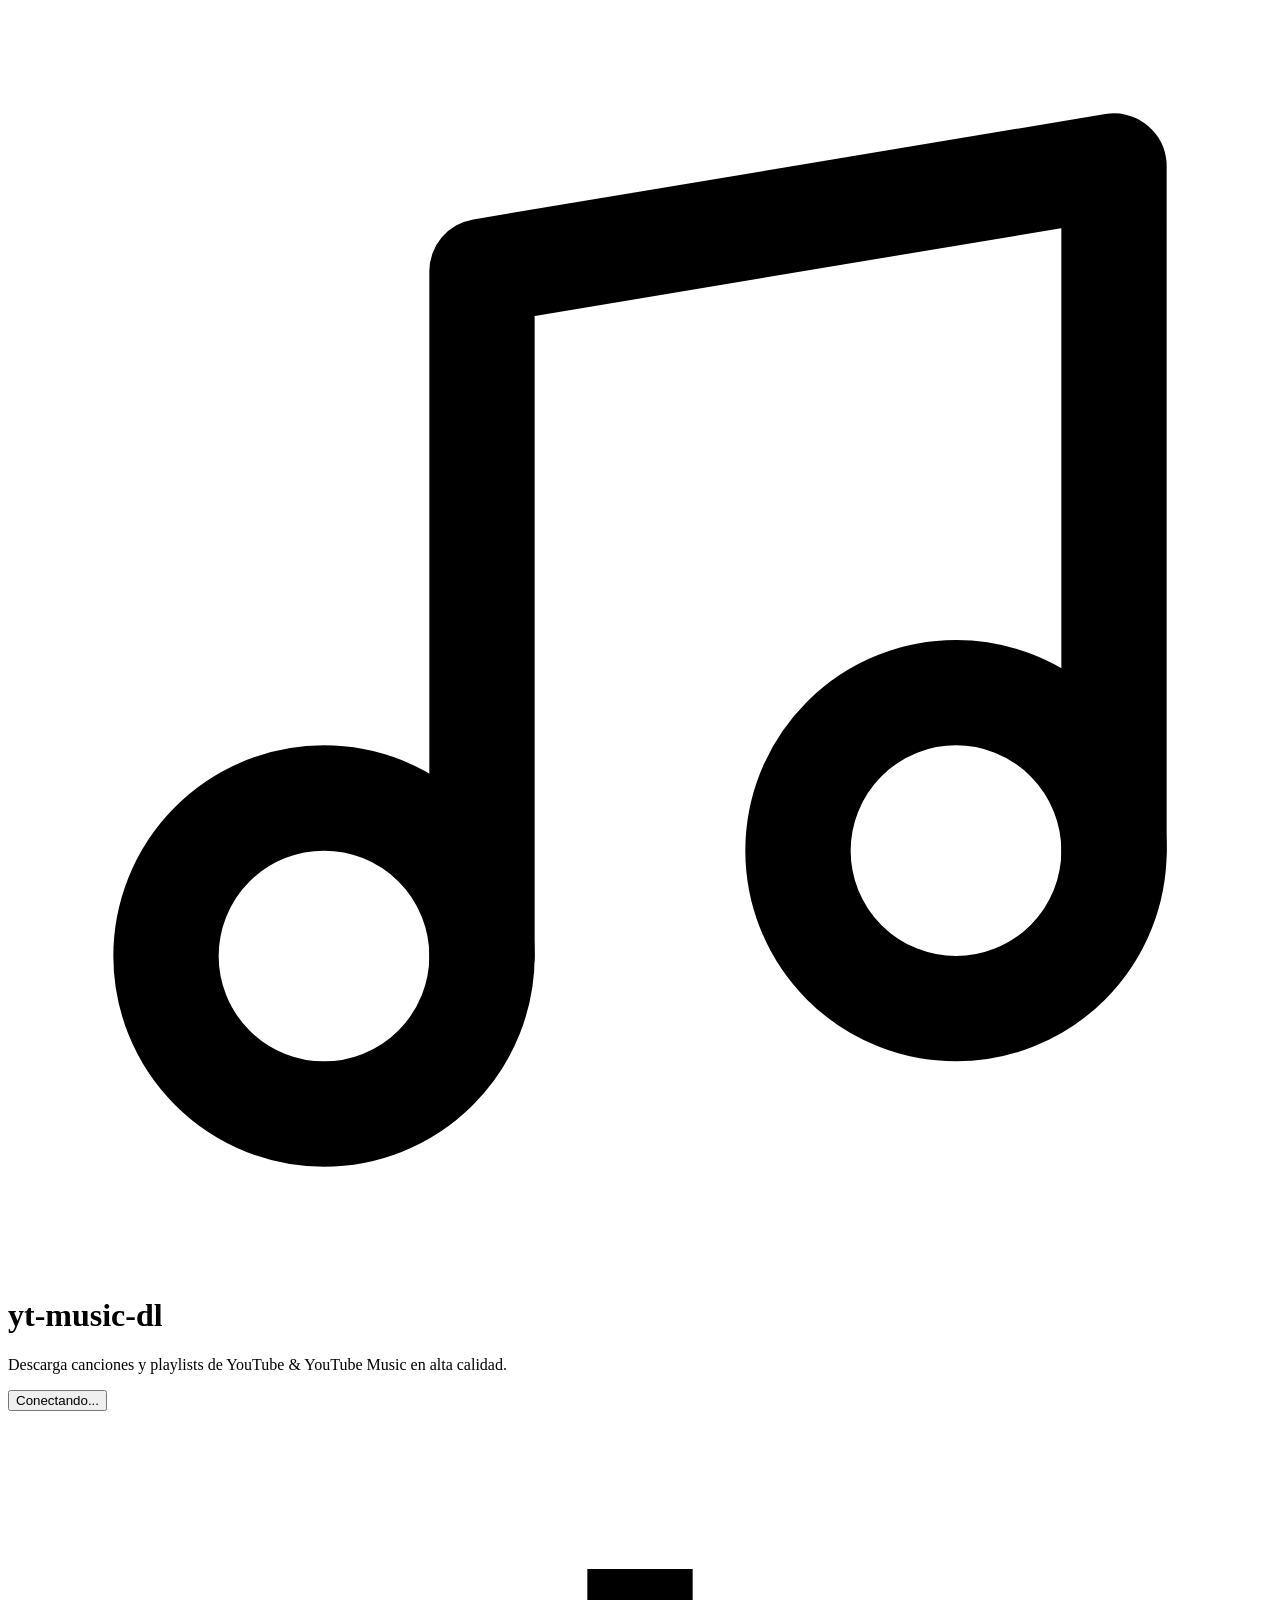
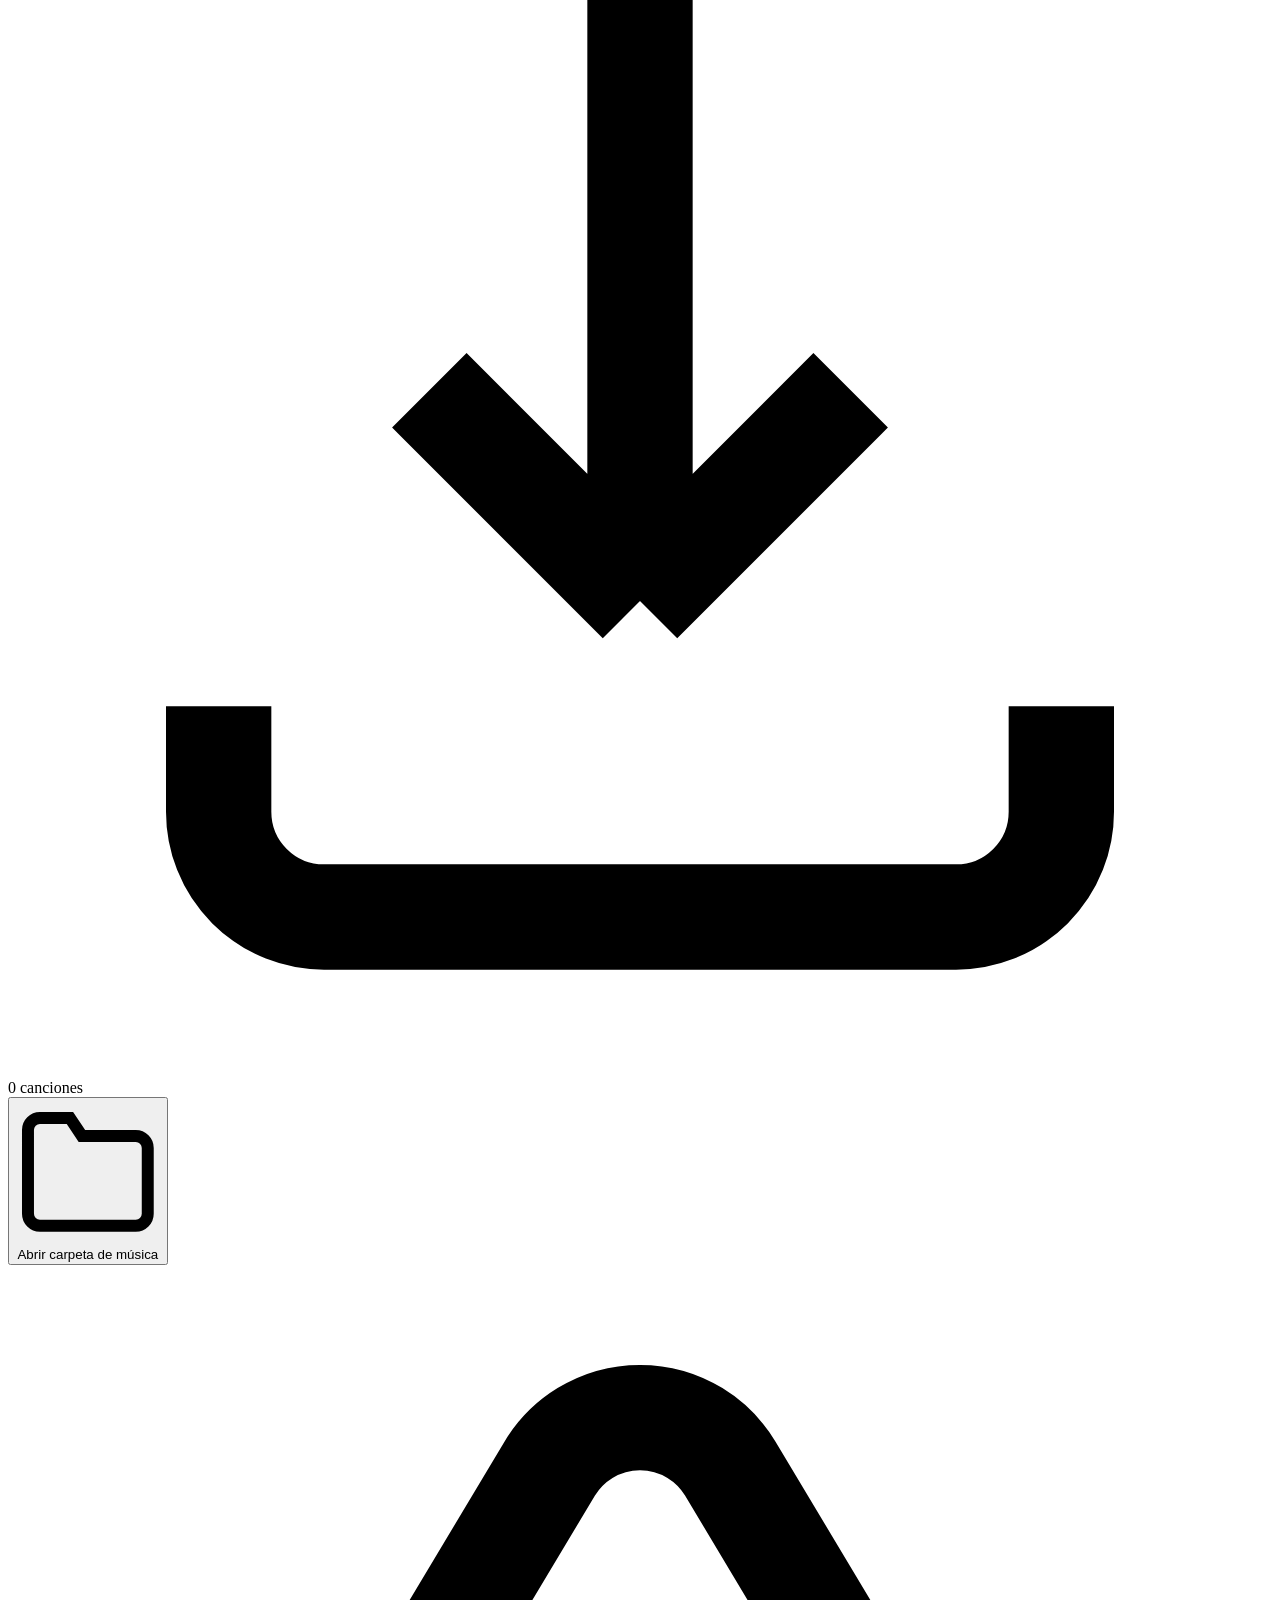
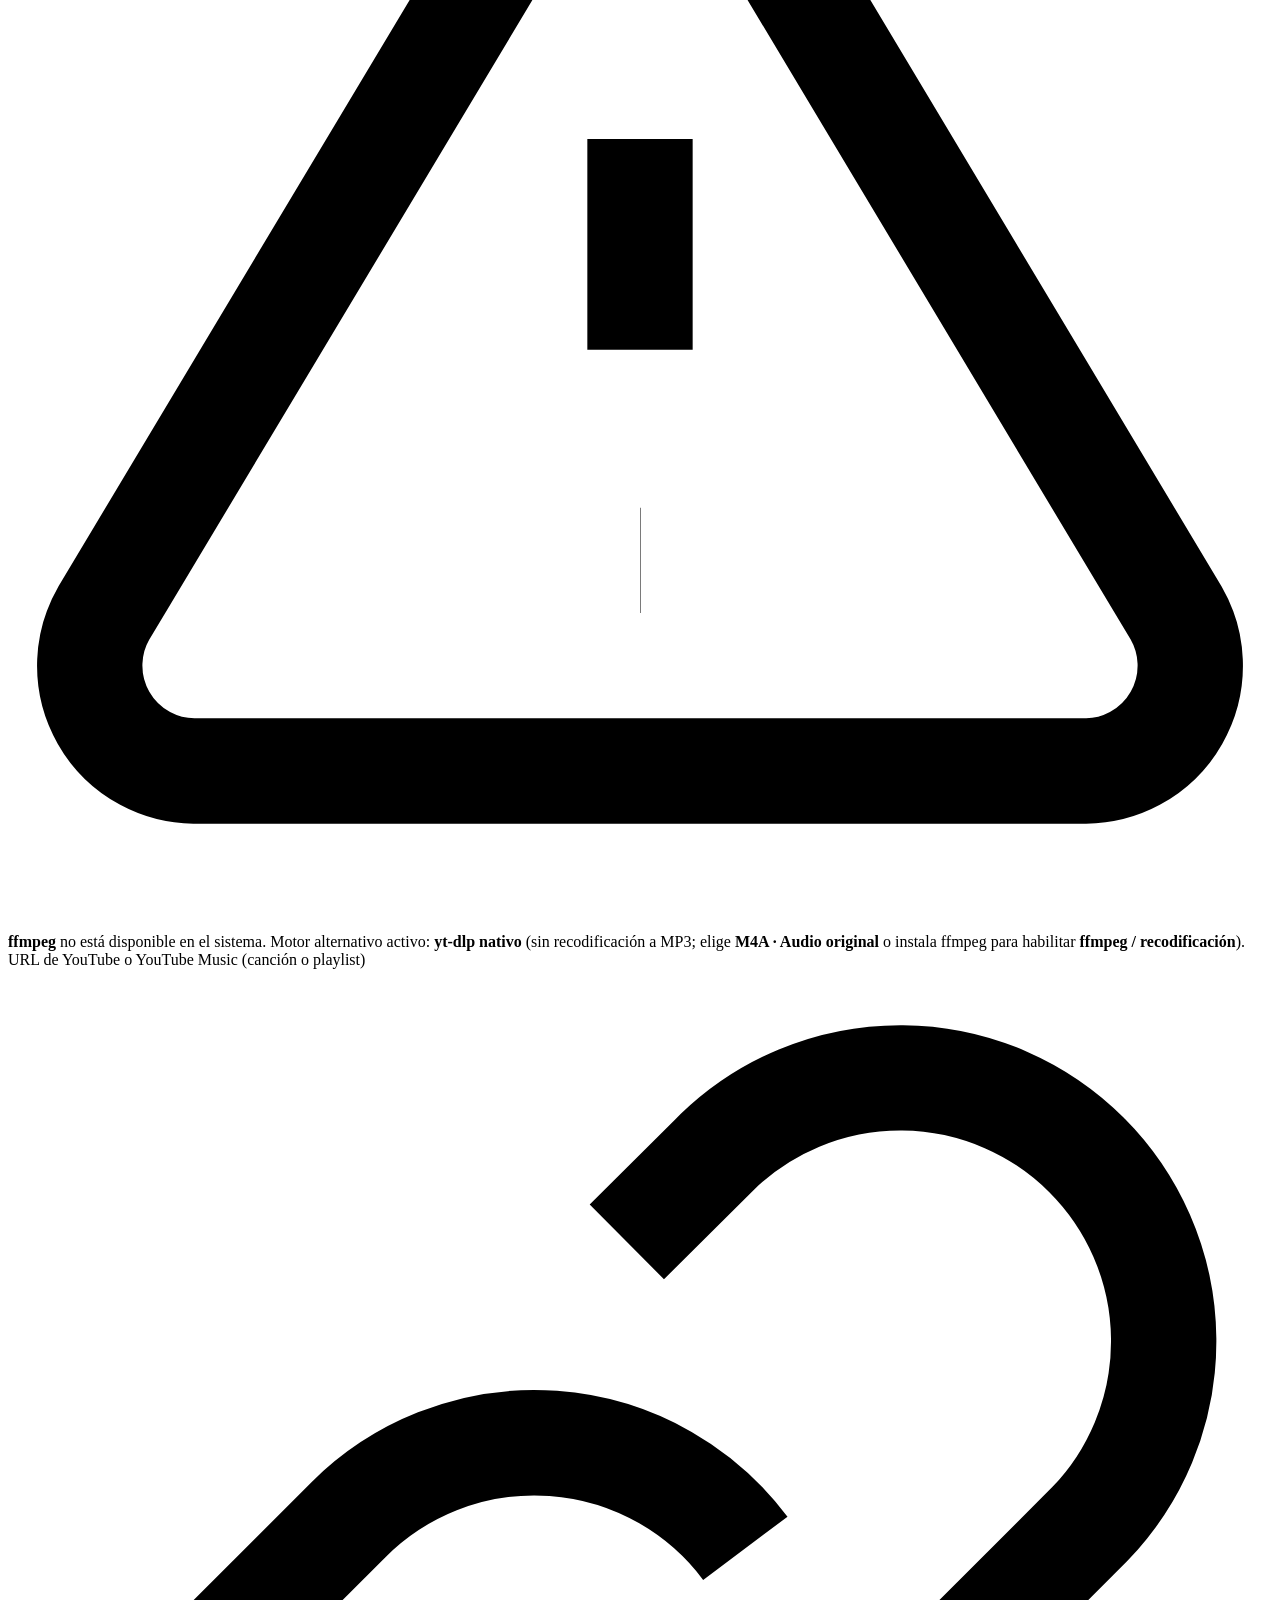
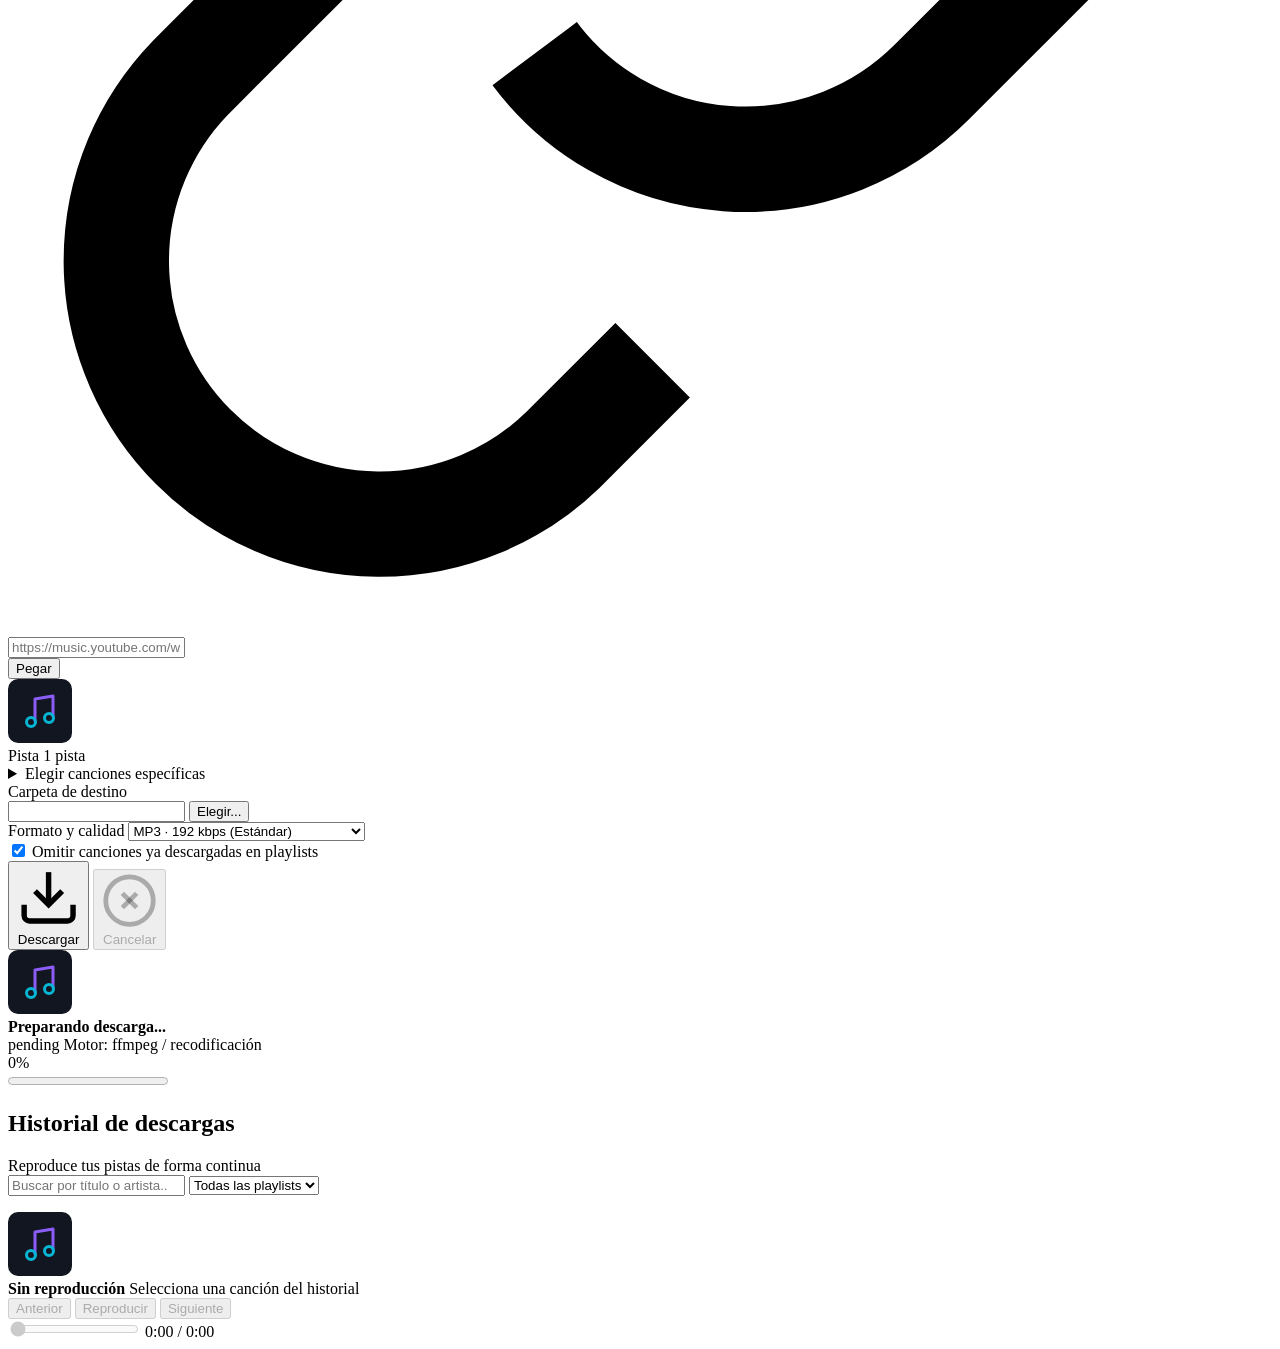
==== commit 145c4ca3: "chore(quiero-una-aplicacion-web-local-en-python-interfaz): quality checkpoint r0 (93.5%)" ====
--- a/src/yt_music_dl/templates/index.html
+++ b/src/yt_music_dl/templates/index.html
@@ -59,7 +59,10 @@
         <line x1="12" y1="9" x2="12" y2="13"></line>
         <line x1="12" y1="17" x2="12.01" y2="17"></line>
       </svg>
-      <span id="ffmpeg-warning-text"><strong>ffmpeg</strong> no está disponible en el sistema. Motor alternativo activo: <strong>yt-dlp nativo</strong> (sin recodificación a MP3; elige <strong>M4A · Audio original</strong> o instala ffmpeg para habilitar <strong>ffmpeg / recodificación</strong>).</span>
+      <div class="banner-body">
+        <span id="ffmpeg-warning-text"><strong>ffmpeg</strong> no está disponible en el sistema. Motor alternativo activo: <strong>yt-dlp nativo</strong> (sin recodificación a MP3; elige <strong>M4A · Audio original</strong> o instala ffmpeg para habilitar <strong>ffmpeg / recodificación</strong>).</span>
+        <ul id="health-remediation-steps" class="banner-steps" hidden></ul>
+      </div>
     </div>
 
     <section class="card">
@@ -125,6 +128,11 @@
             </select>
           </label>
         </div>
+
+        <label class="checkbox-field" for="skip-duplicates-checkbox">
+          <input id="skip-duplicates-checkbox" name="skip_duplicates" type="checkbox" checked />
+          <span>Omitir canciones ya descargadas en playlists</span>
+        </label>
 
         <div class="actions">
           <button id="submit-btn" type="submit" class="primary">
@@ -169,6 +177,7 @@
       <ul id="live-track-queue" class="live-track-queue"></ul>
       <div class="summary-row">
         <div id="summary" class="summary"></div>
+        <button id="retry-btn" type="button" class="btn-secondary" hidden>Reintentar descarga</button>
         <a id="download-zip-btn" class="btn-secondary zip-btn" href="#" download hidden>
           <svg viewBox="0 0 24 24" fill="none" stroke="currentColor" stroke-width="2" aria-hidden="true">
             <path d="M21 15v4a2 2 0 0 1-2 2H5a2 2 0 0 1-2-2v-4"></path>
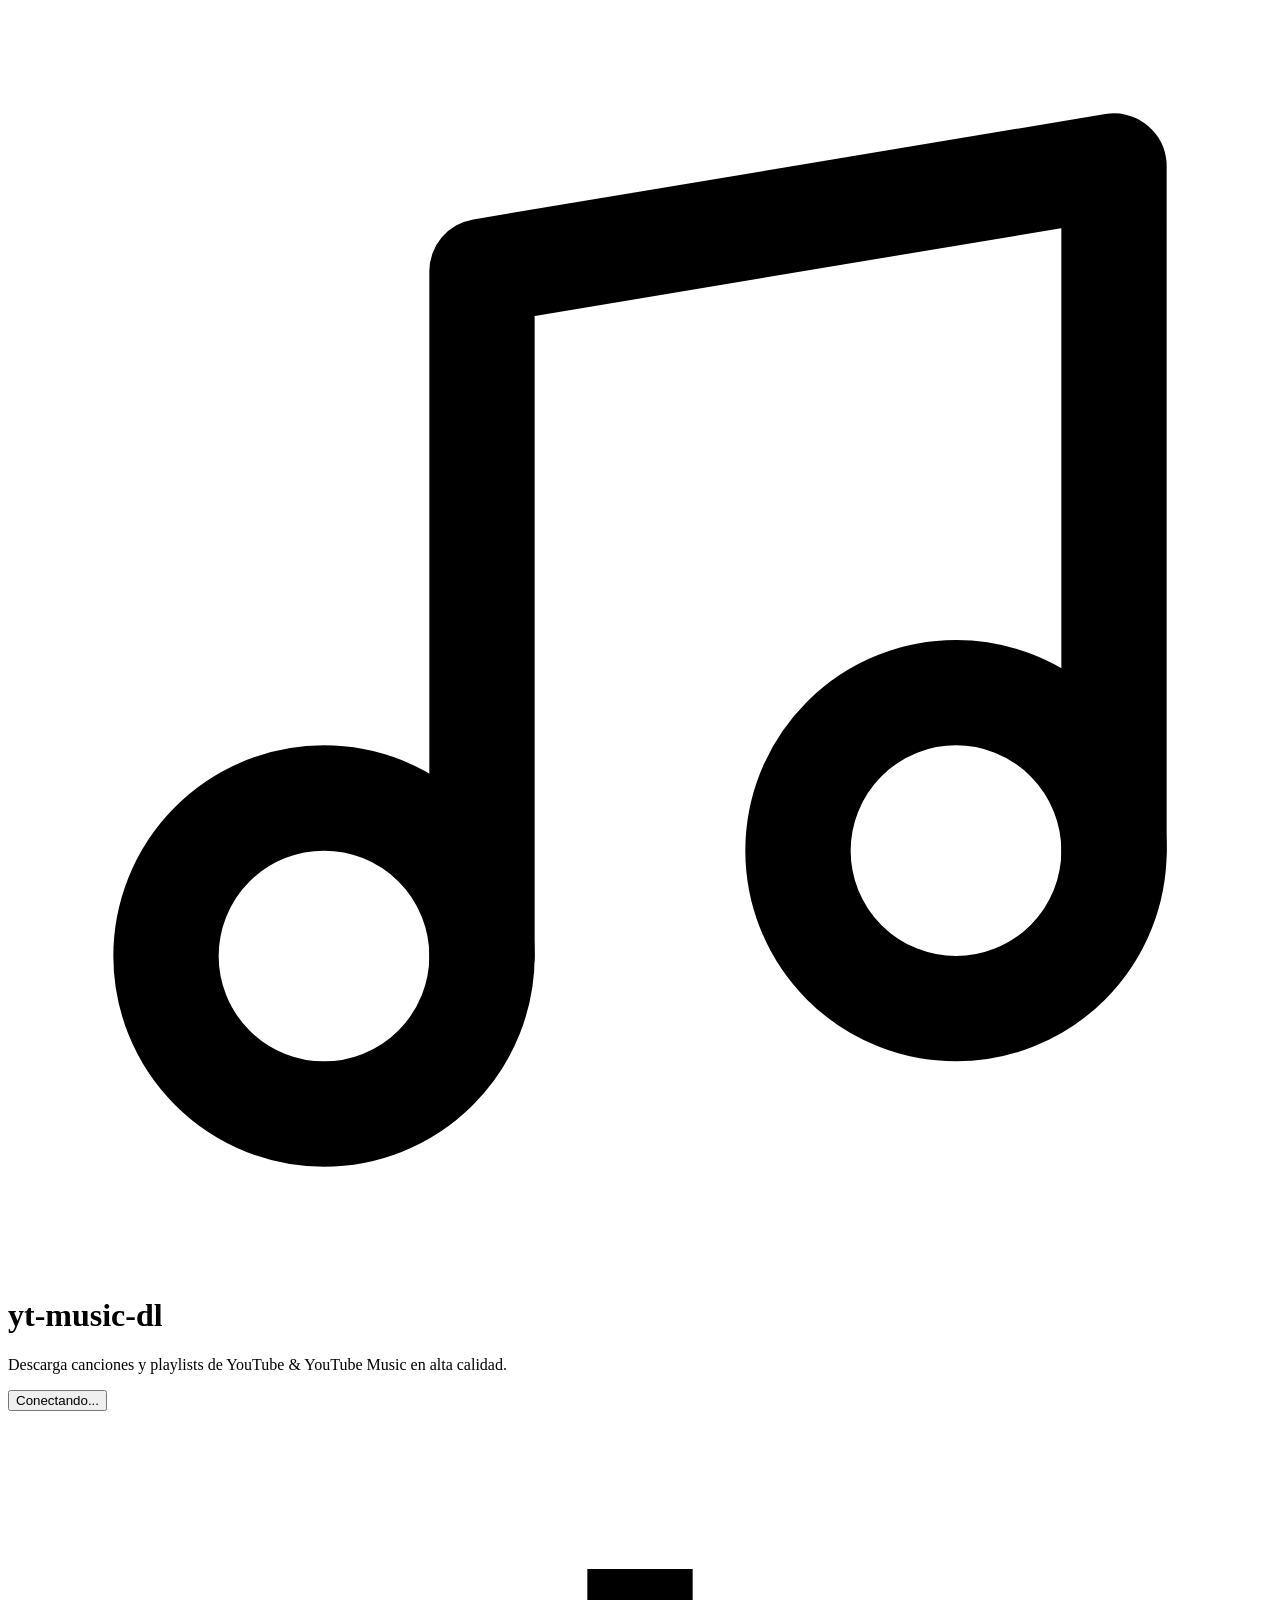
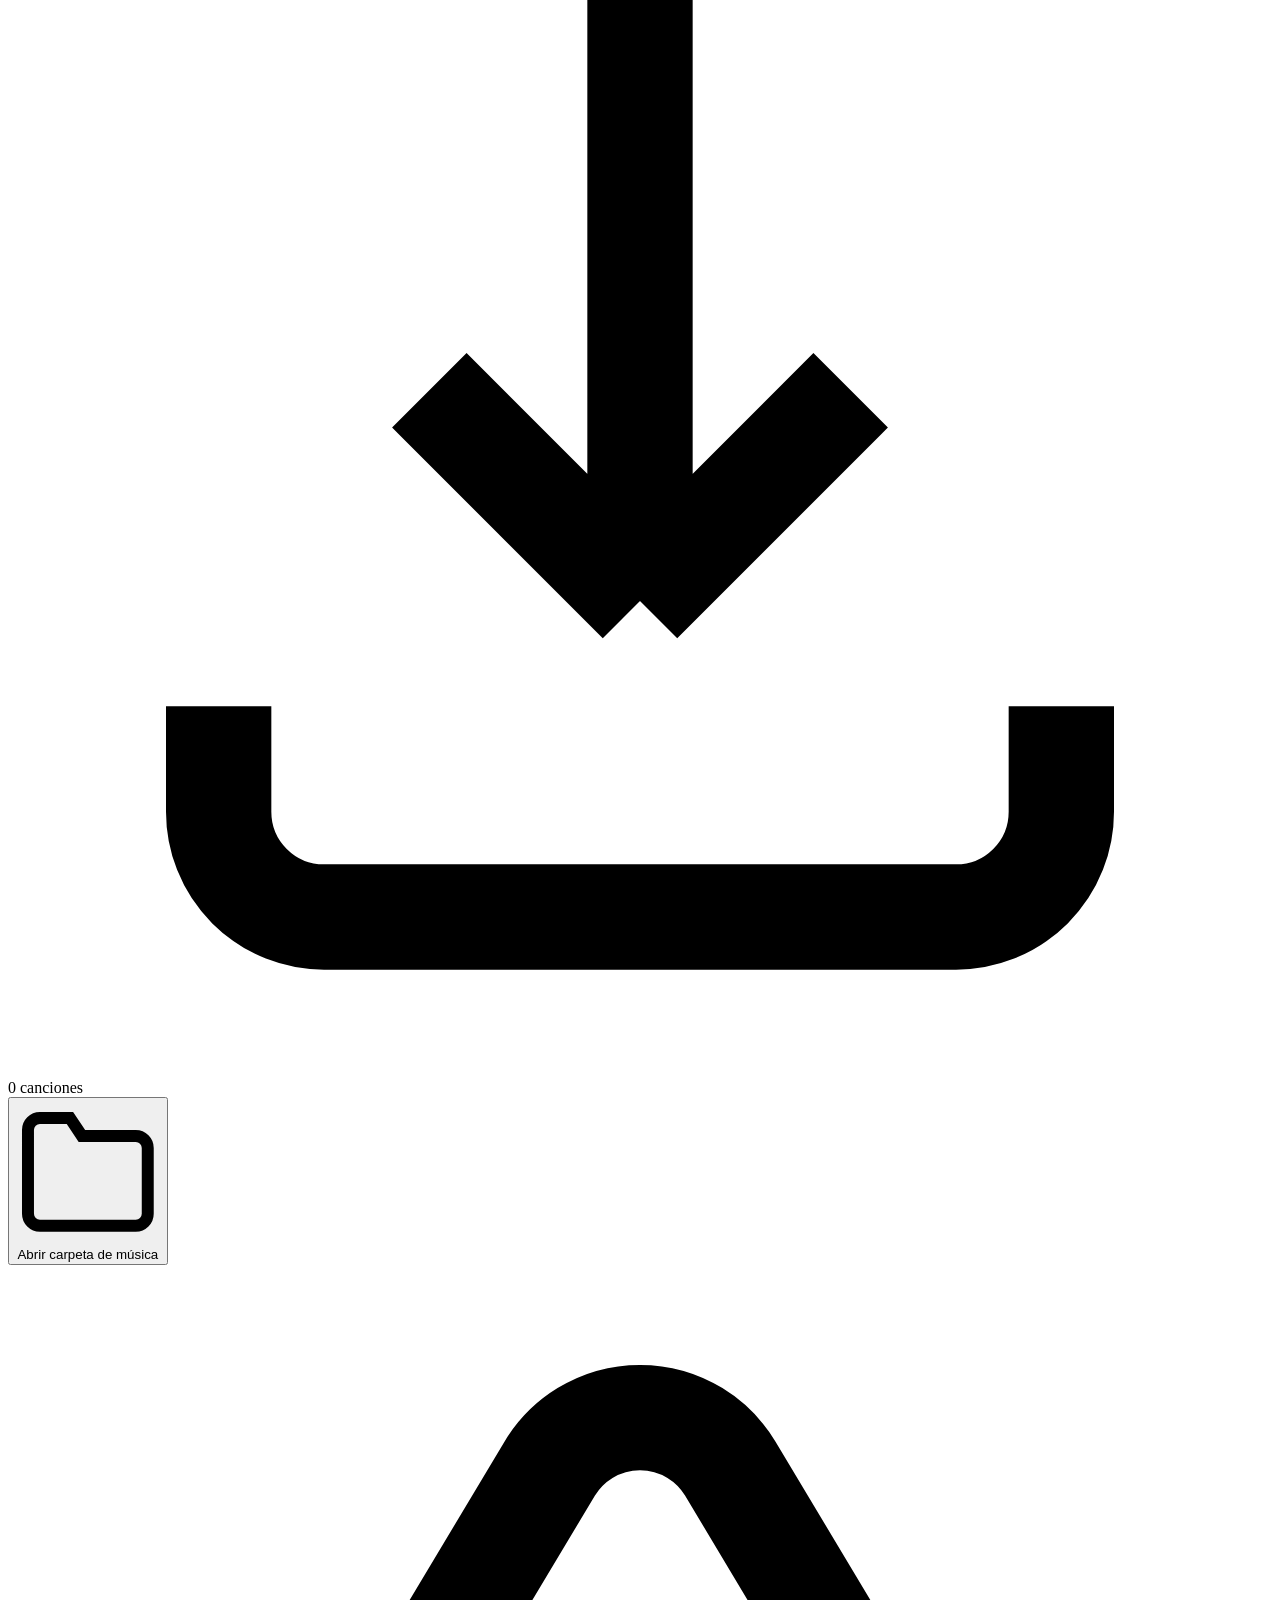
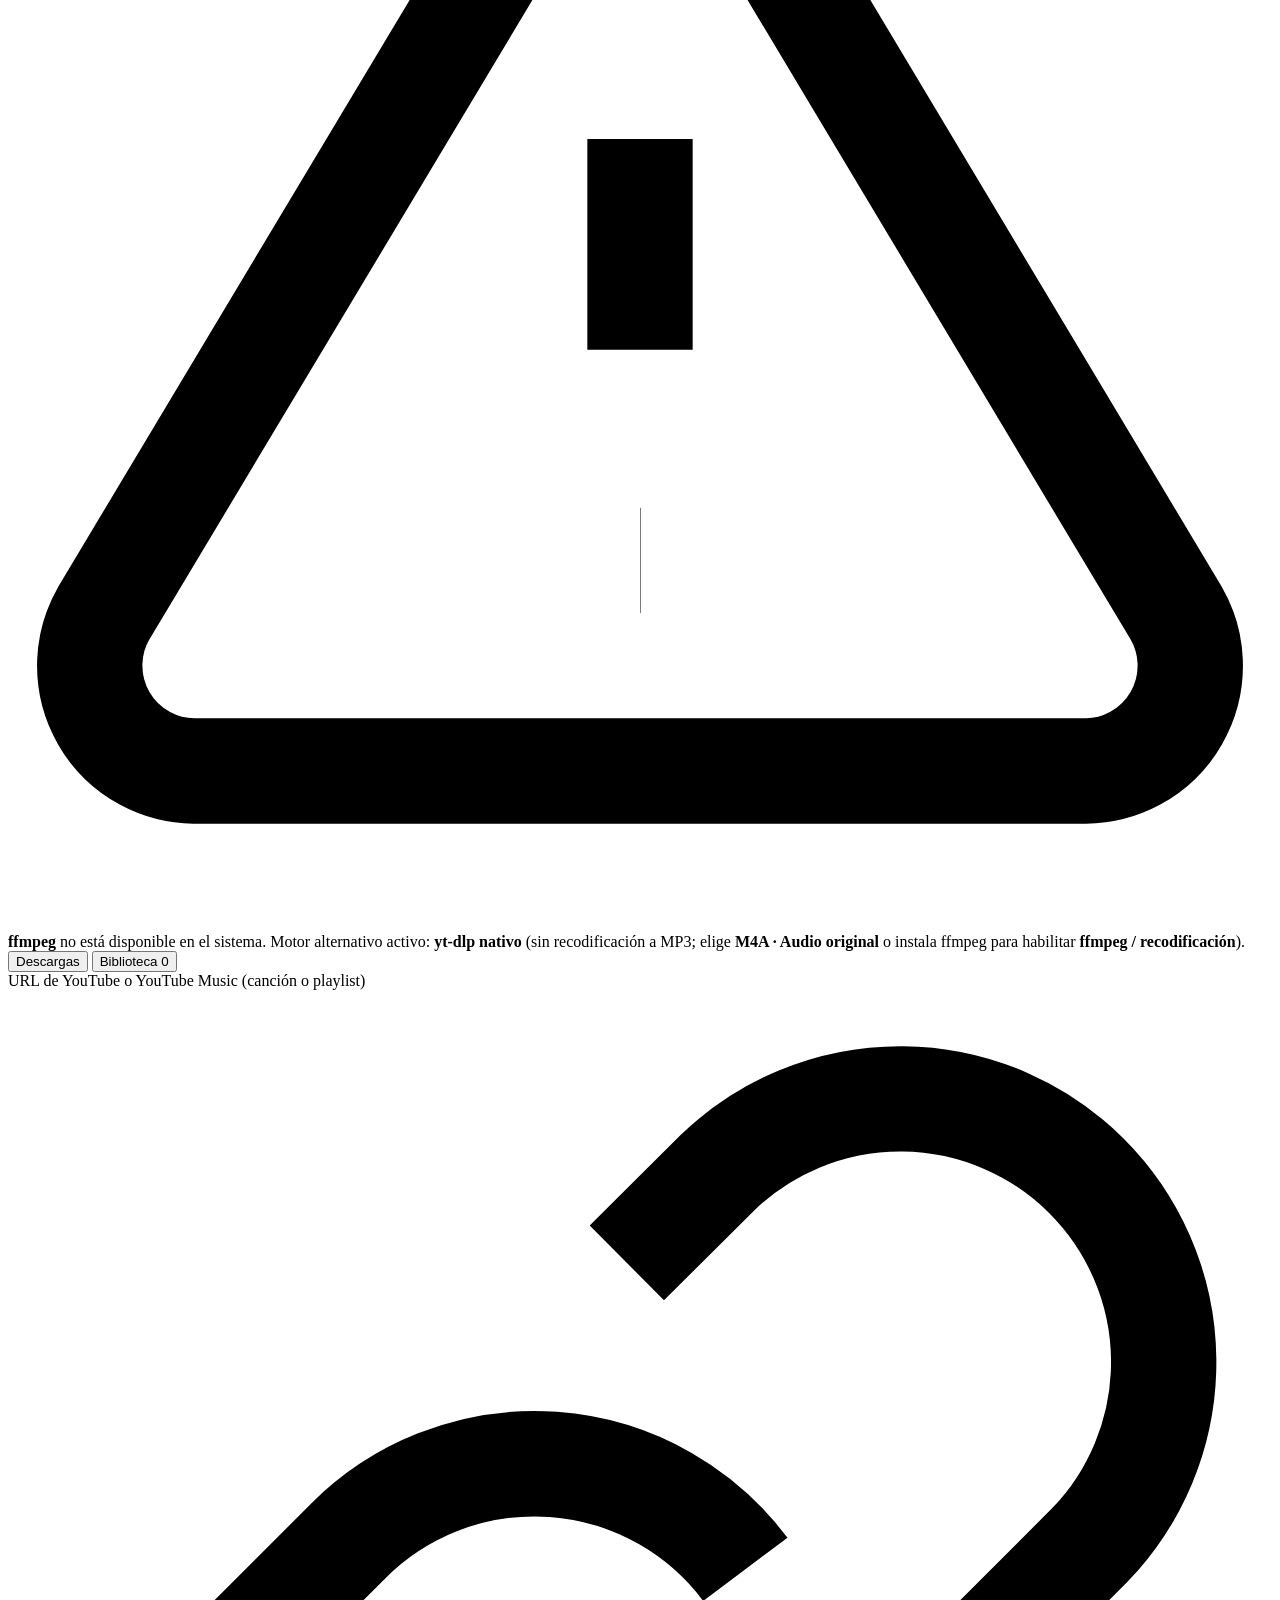
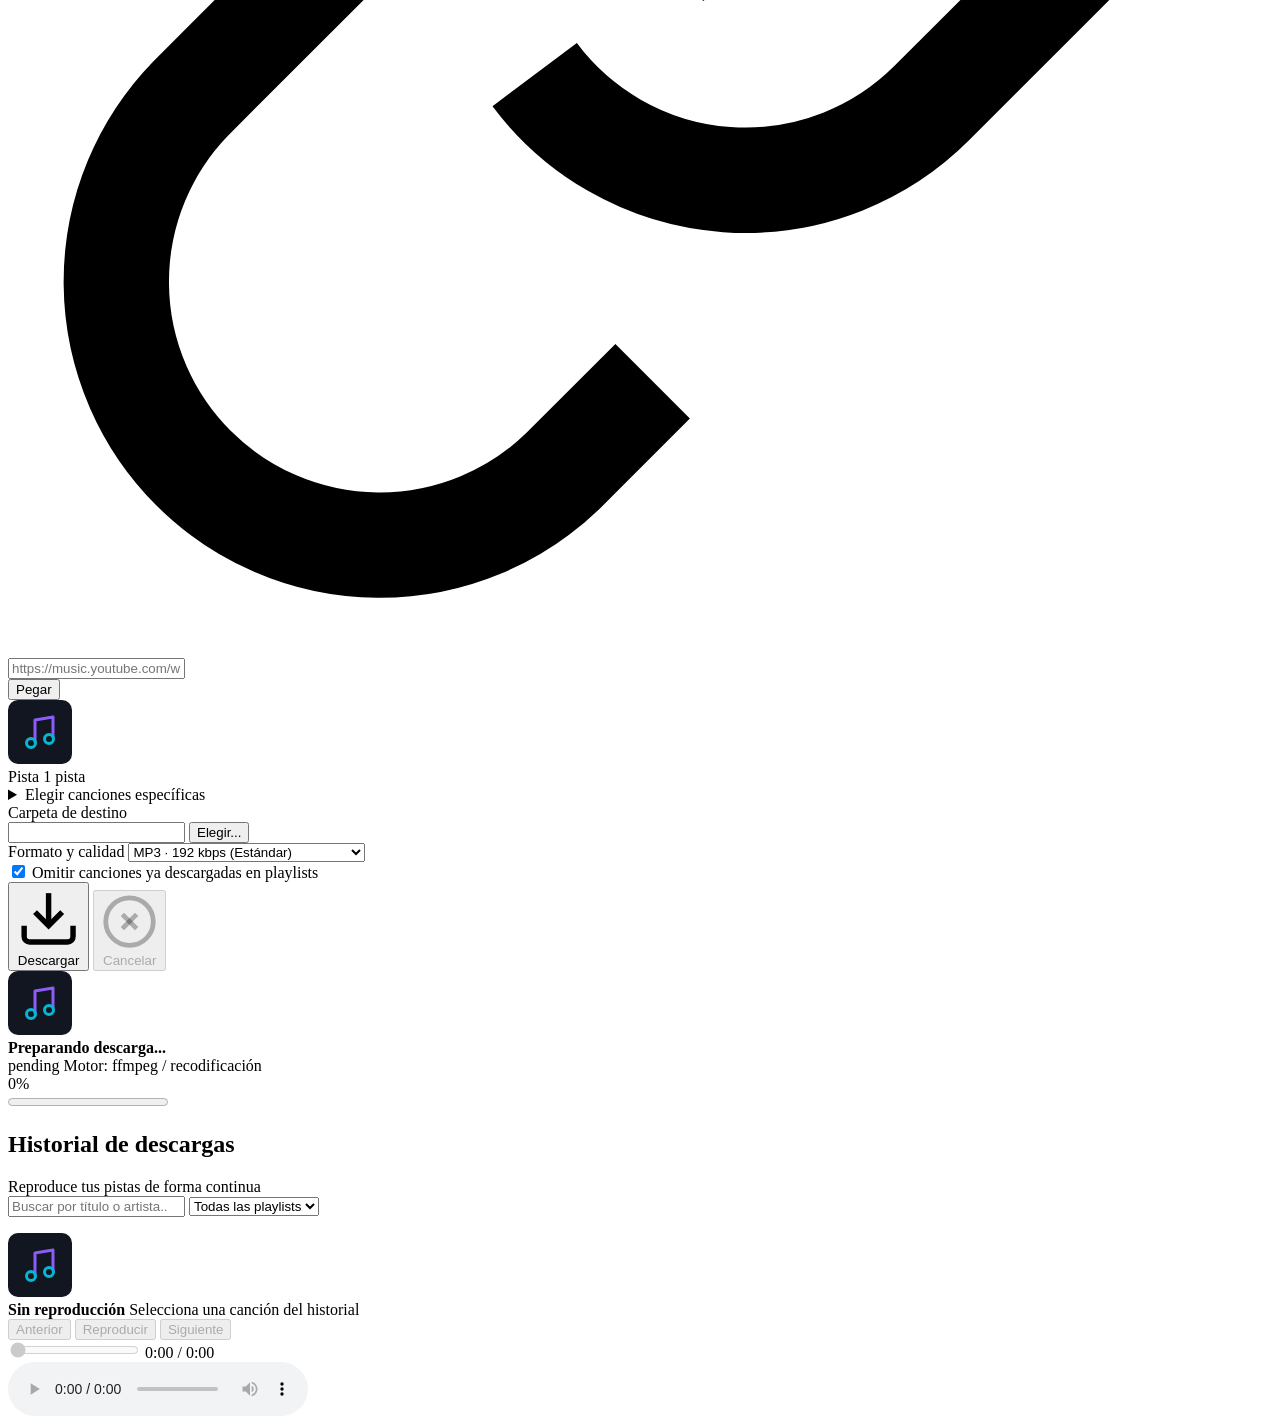
==== commit 6402ea05: "chore(quiero-una-aplicacion-web-local-en-python-interfaz): quality checkpoint r0 (93.9%)" ====
--- a/src/yt_music_dl/templates/index.html
+++ b/src/yt_music_dl/templates/index.html
@@ -65,7 +65,15 @@
       </div>
     </div>
 
-    <section class="card">
+    <nav class="view-tabs" aria-label="Secciones principales">
+      <button id="tab-downloader" type="button" class="view-tab is-active" aria-selected="true">Descargas</button>
+      <button id="tab-library" type="button" class="view-tab" aria-selected="false">
+        <span>Biblioteca</span>
+        <span id="library-count-badge" class="badge">0</span>
+      </button>
+    </nav>
+
+    <section id="downloader-panel" class="card">
       <form id="download-form">
         <label class="field">
           <span class="field-label">URL de YouTube o YouTube Music (canción o playlist)</span>
@@ -204,6 +212,29 @@
       </div>
       <ul id="history-list" class="history-list"></ul>
     </section>
+
+    <section id="library-card" class="card" hidden>
+      <div class="section-header">
+        <div>
+          <h2>Biblioteca</h2>
+          <span id="library-dir-label" class="sub">Archivos de audio en la carpeta de descargas</span>
+        </div>
+        <button id="library-refresh-btn" type="button" class="btn-secondary btn-xs">Actualizar</button>
+      </div>
+      <div class="library-filters">
+        <input id="library-search" type="search" placeholder="Buscar por nombre o carpeta..." aria-label="Buscar en biblioteca" />
+        <select id="library-format-filter" aria-label="Filtrar por formato">
+          <option value="">Todos los formatos</option>
+          <option value="mp3">MP3</option>
+          <option value="m4a">M4A</option>
+          <option value="opus">OPUS</option>
+          <option value="flac">FLAC</option>
+          <option value="wav">WAV</option>
+          <option value="ogg">OGG</option>
+        </select>
+      </div>
+      <ul id="library-list" class="library-list"></ul>
+    </section>
   </main>
 
   <footer id="player-bar" class="player-bar" aria-label="Reproductor continuo">
@@ -224,6 +255,7 @@
         <input id="player-seek" type="range" min="0" max="100" value="0" step="0.1" disabled aria-label="Barra de tiempo" />
         <span id="player-time" class="player-time">0:00 / 0:00</span>
       </div>
+      <audio id="global-audio-player" class="player-audio-native" controls preload="metadata" aria-label="Reproductor HTML5"></audio>
     </div>
   </footer>
 
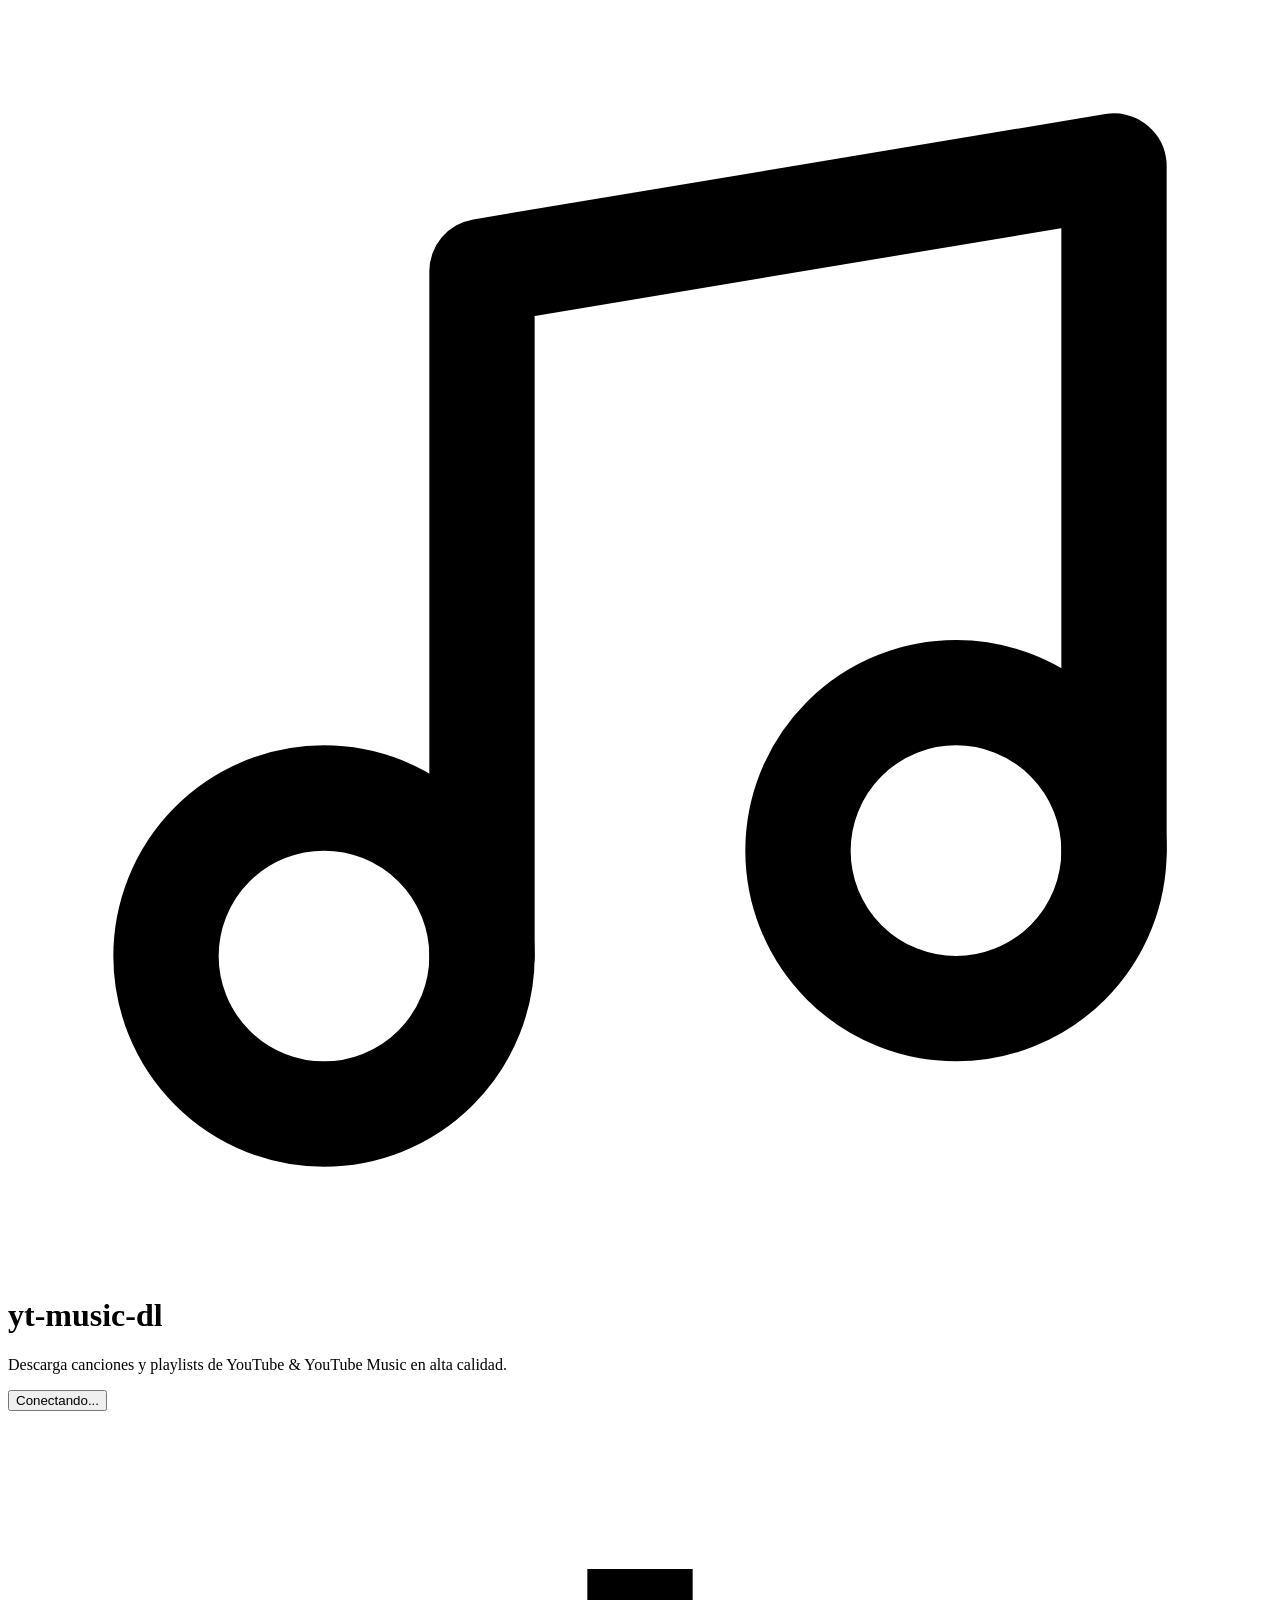
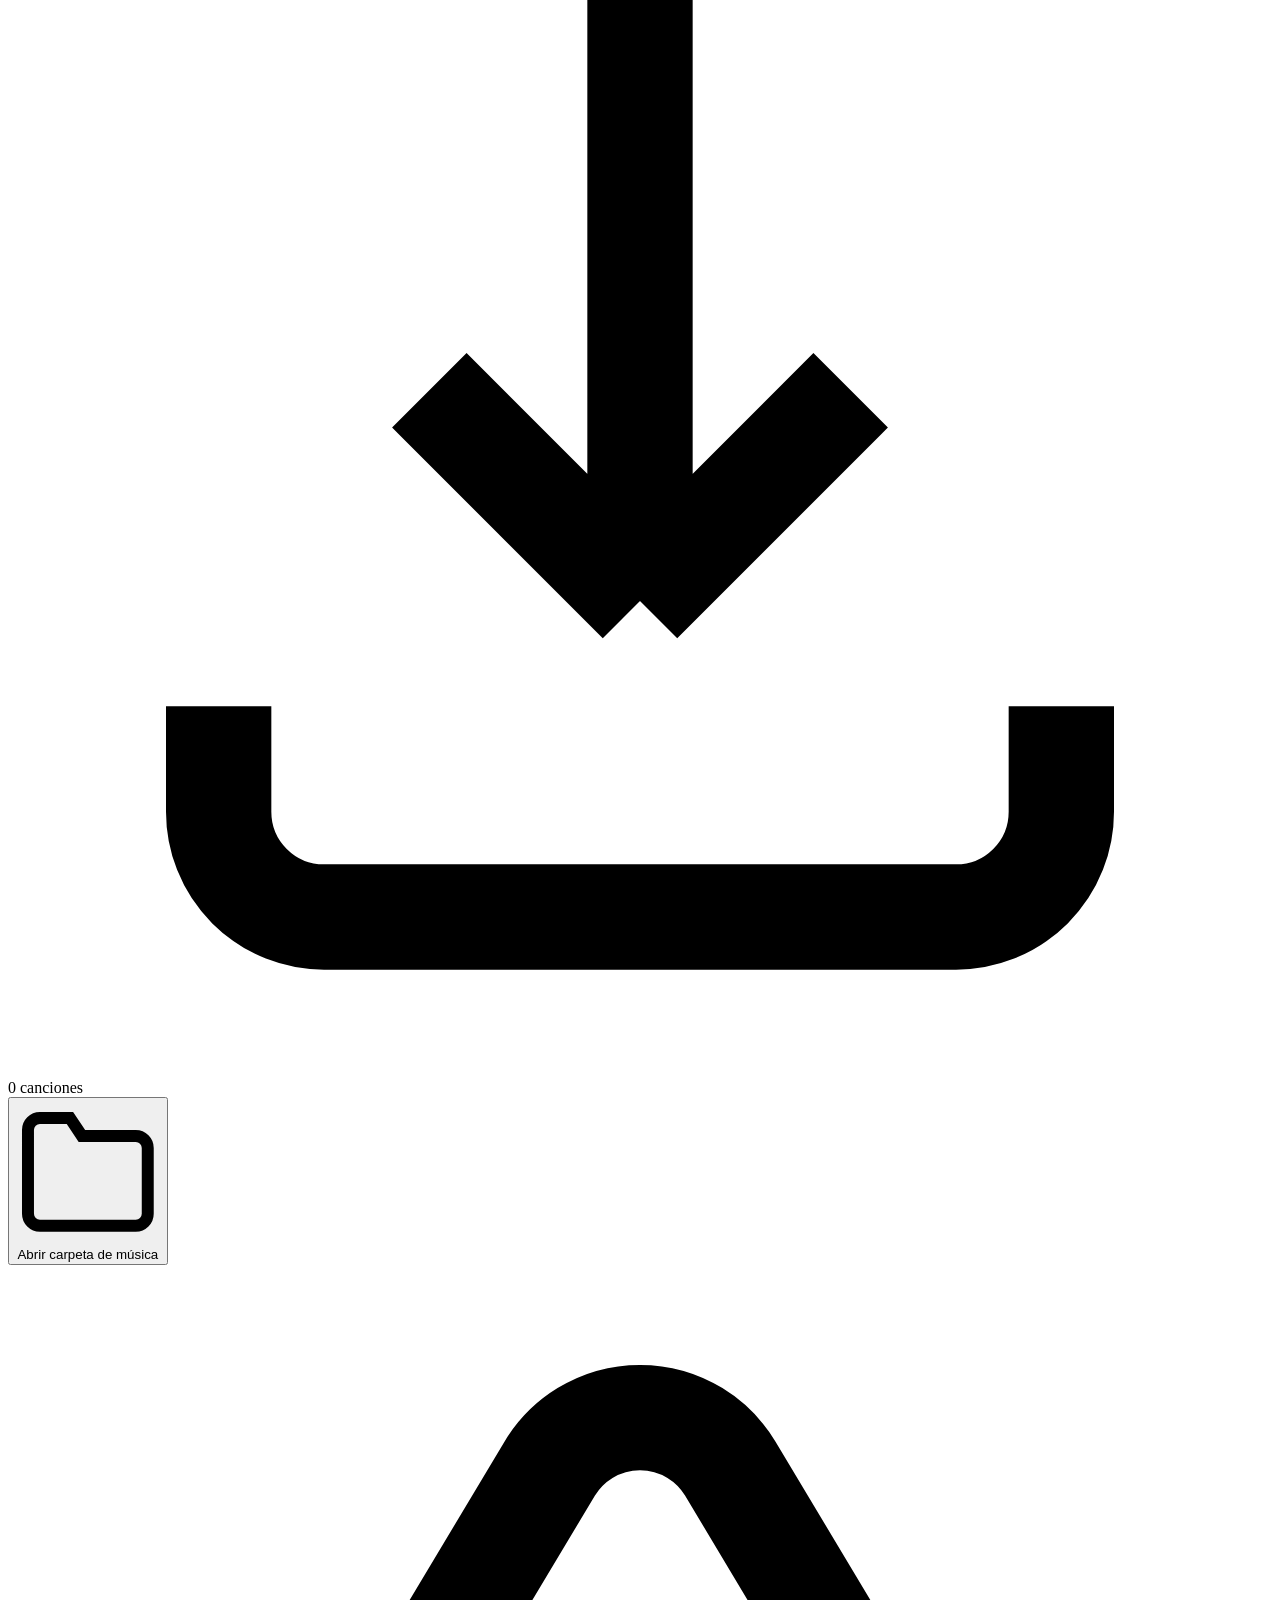
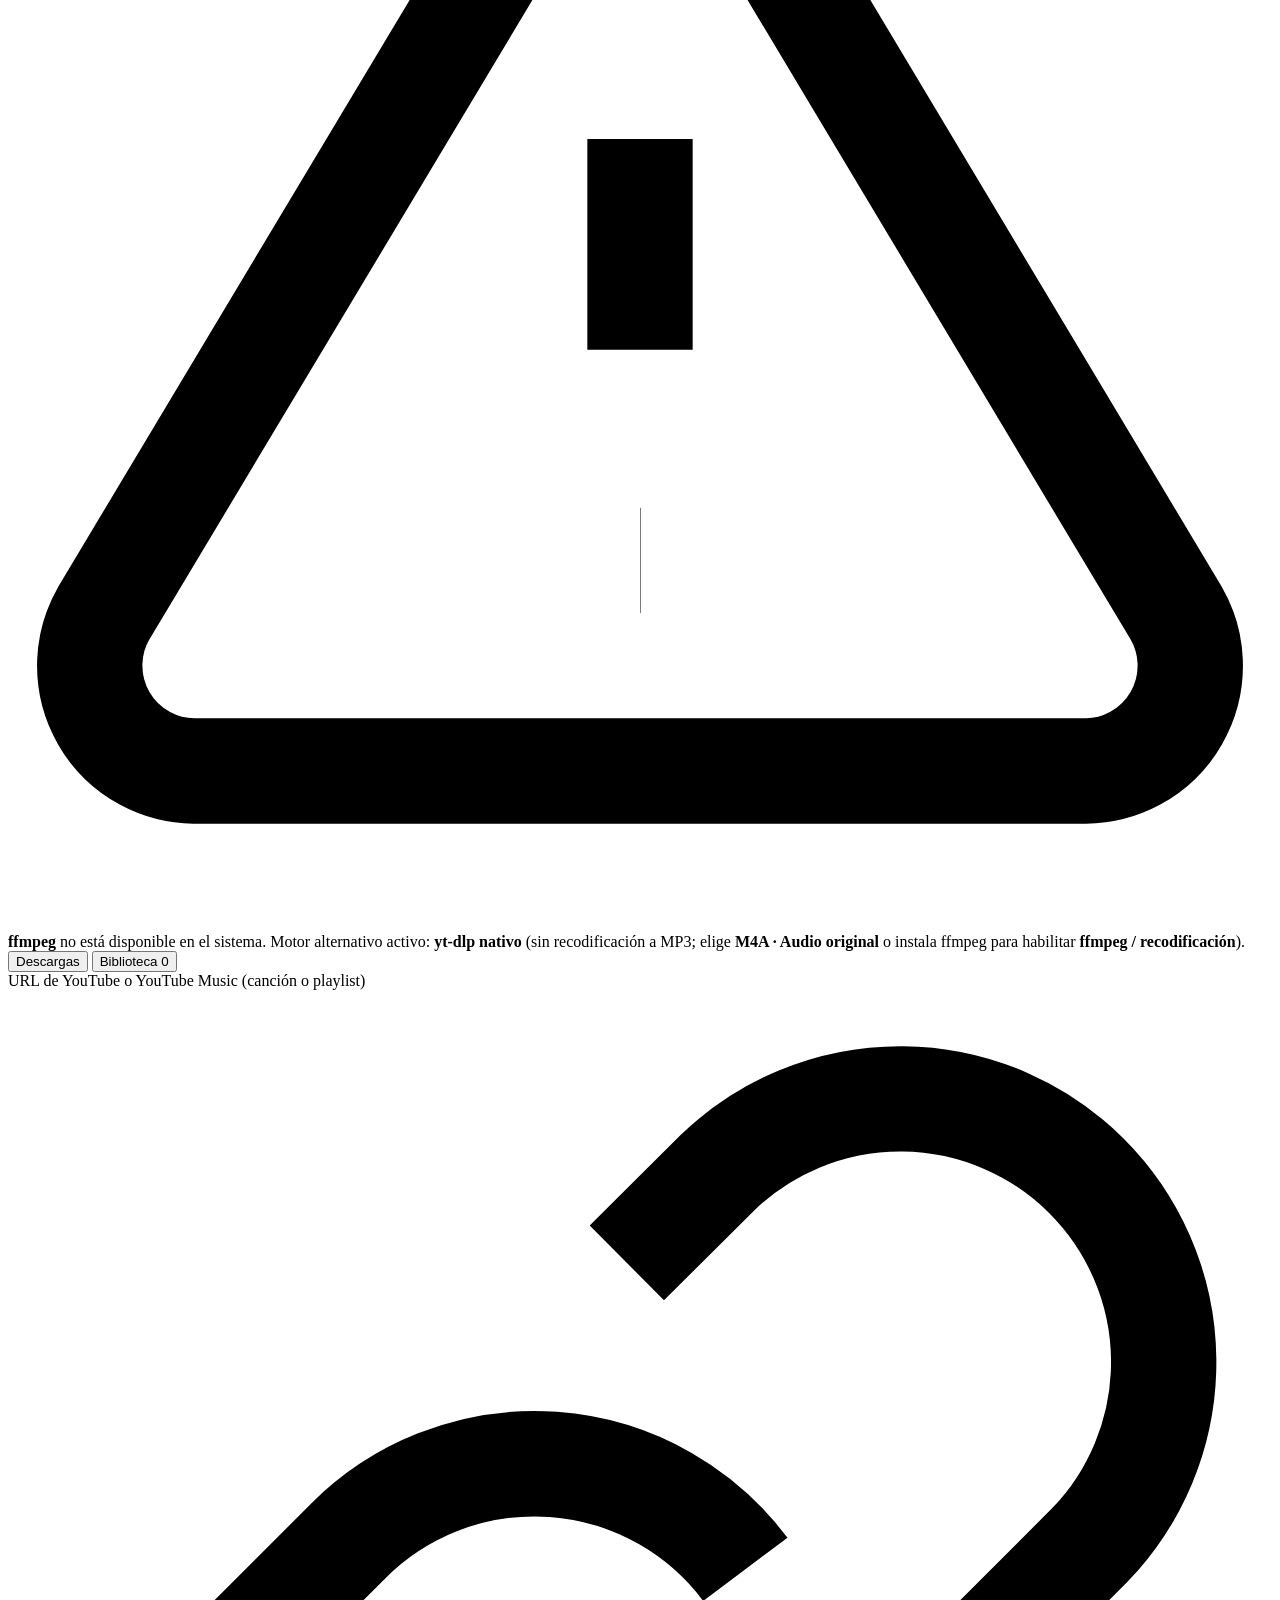
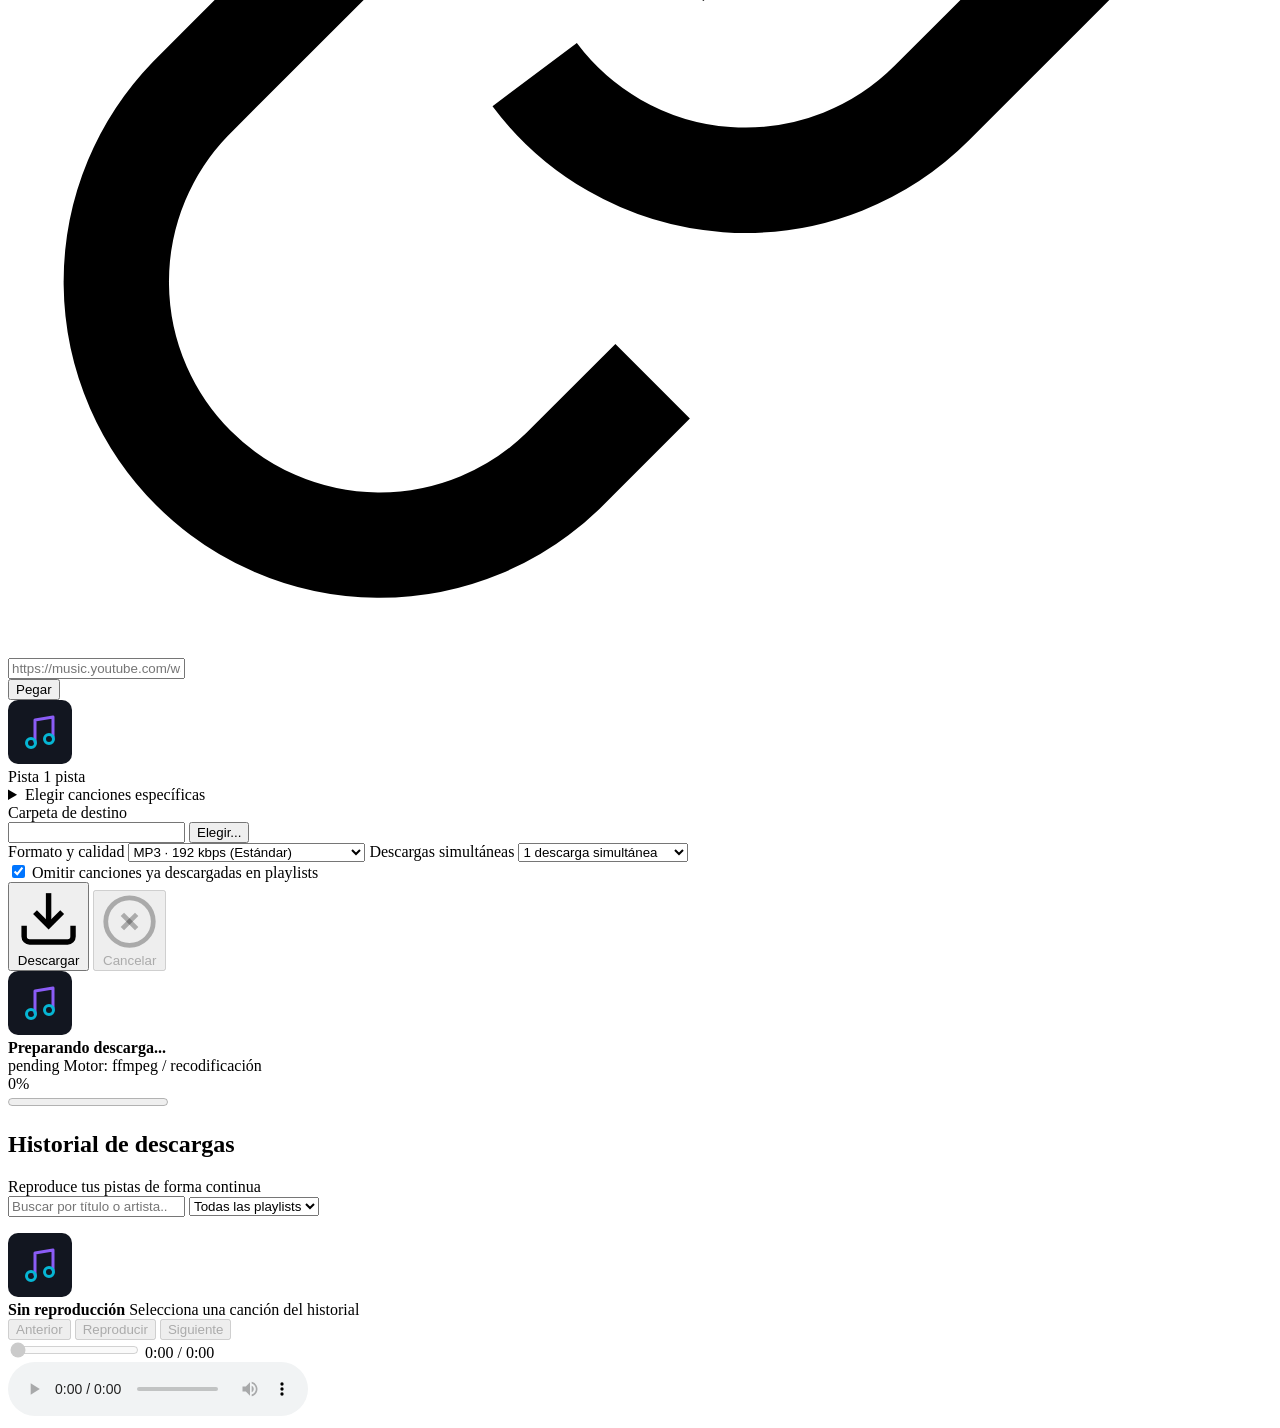
==== commit ef4b0e46: "chore(quiero-una-aplicacion-web-local-en-python-interfaz): quality checkpoint r0 (94.1%)" ====
--- a/src/yt_music_dl/templates/index.html
+++ b/src/yt_music_dl/templates/index.html
@@ -135,6 +135,15 @@
               <option value="m4a:best">M4A · Audio original (sin recodificar)</option>
             </select>
           </label>
+
+          <label class="field">
+            <span class="field-label">Descargas simultáneas</span>
+            <select id="concurrency-select" name="concurrency">
+              <option value="1" selected>1 descarga simultánea</option>
+              <option value="2">2 descargas simultáneas</option>
+              <option value="3">3 descargas simultáneas</option>
+            </select>
+          </label>
         </div>
 
         <label class="checkbox-field" for="skip-duplicates-checkbox">
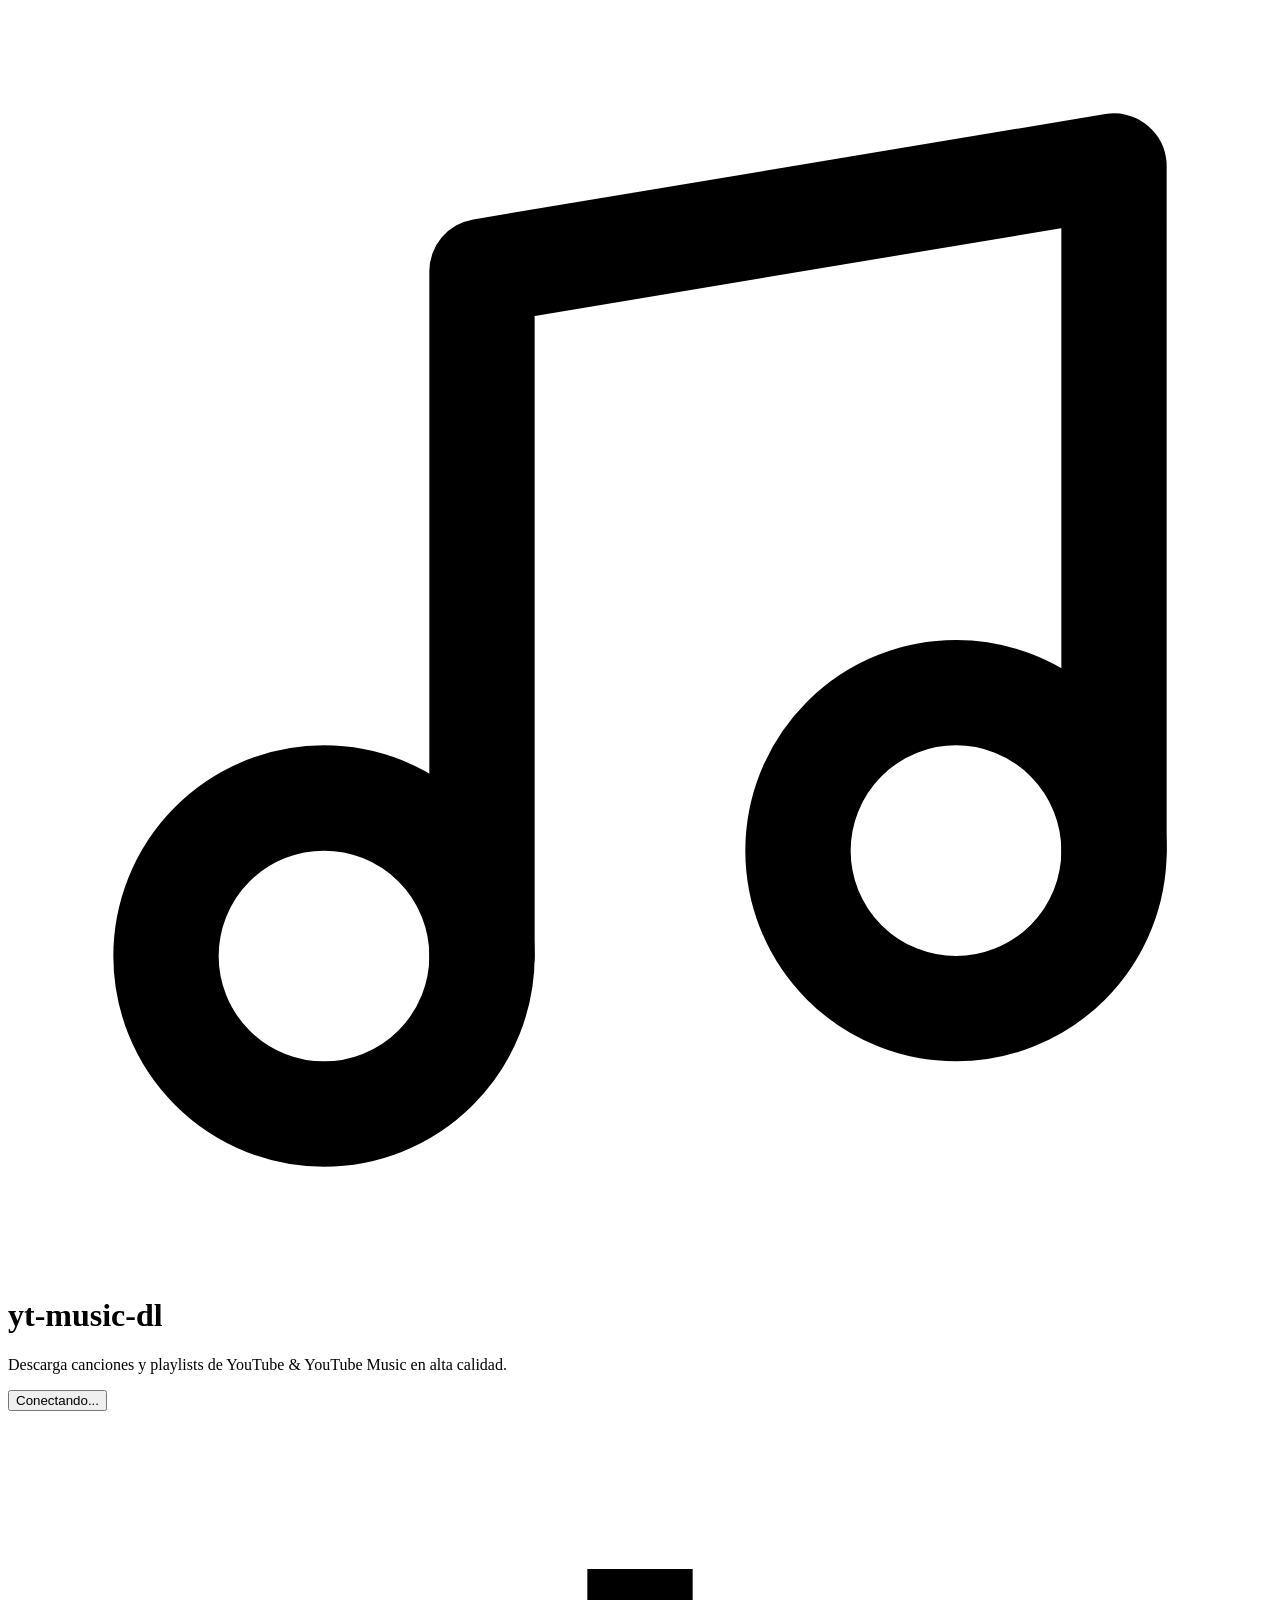
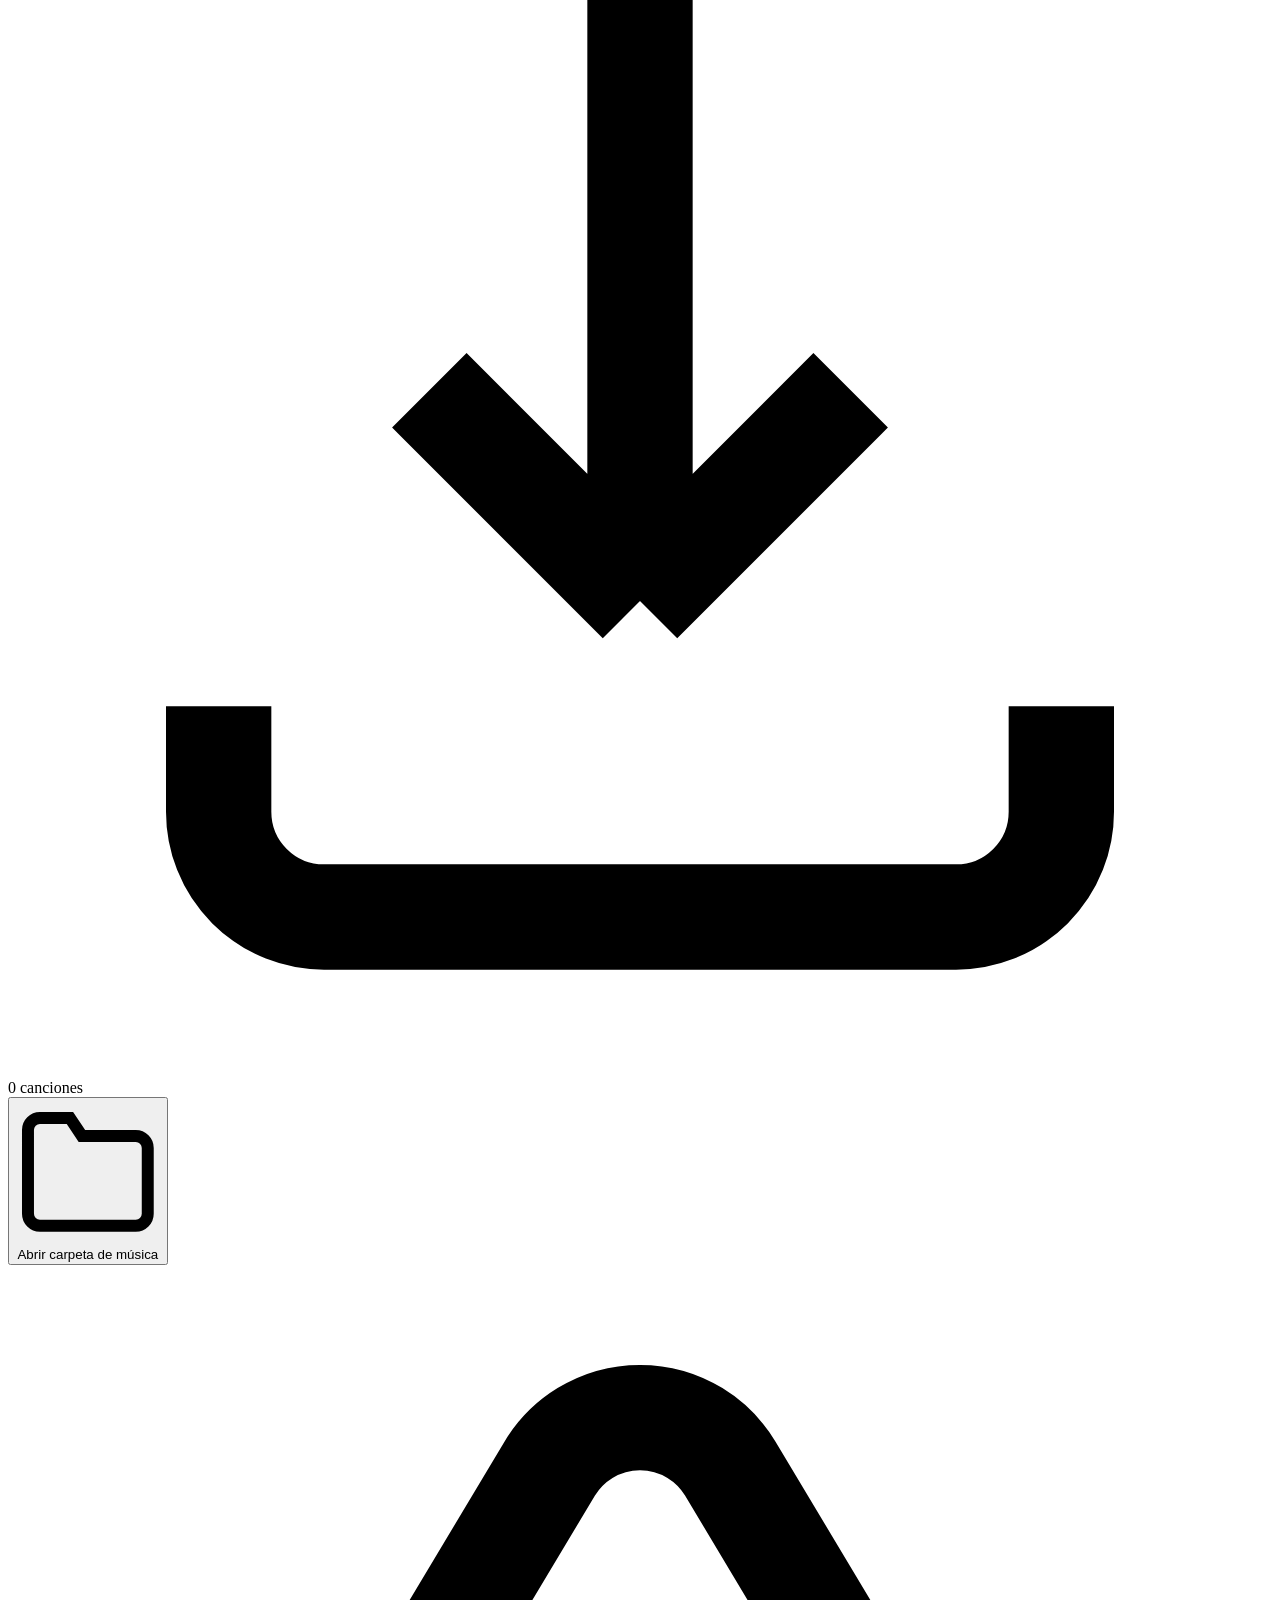
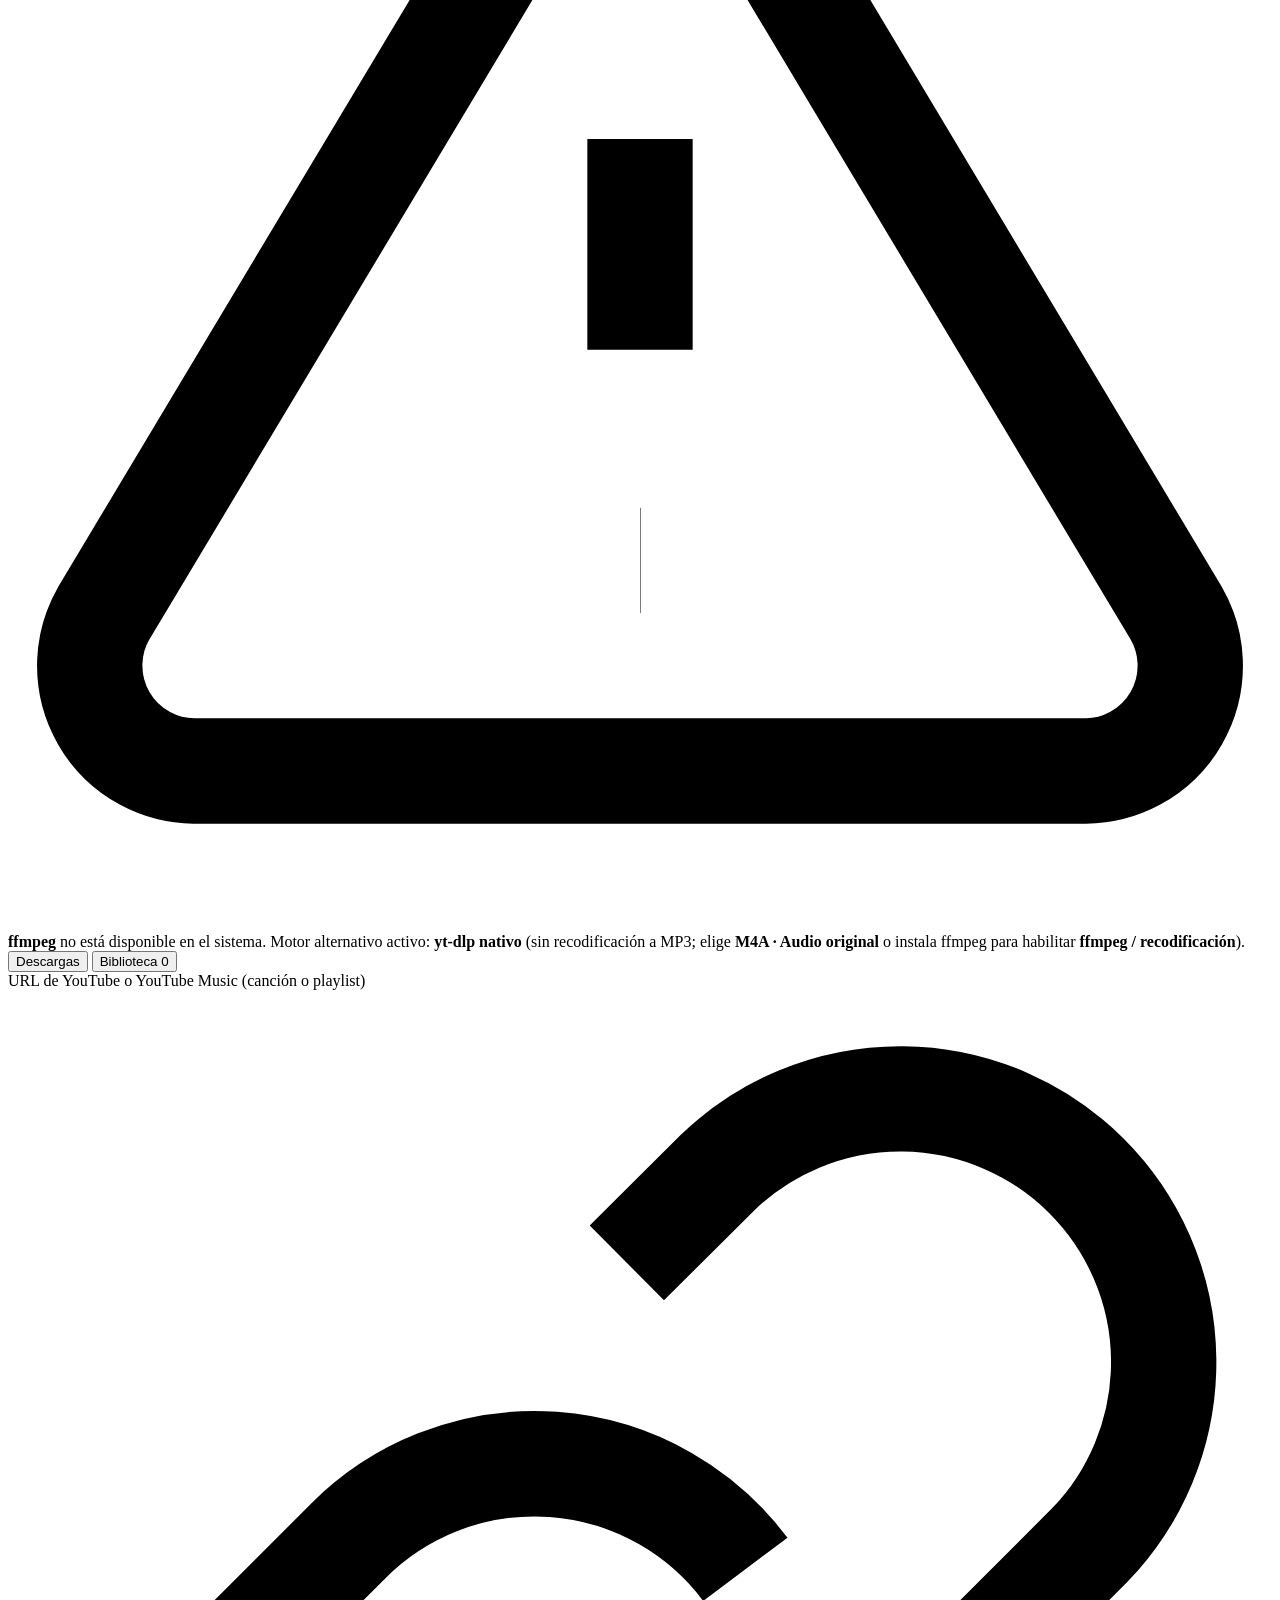
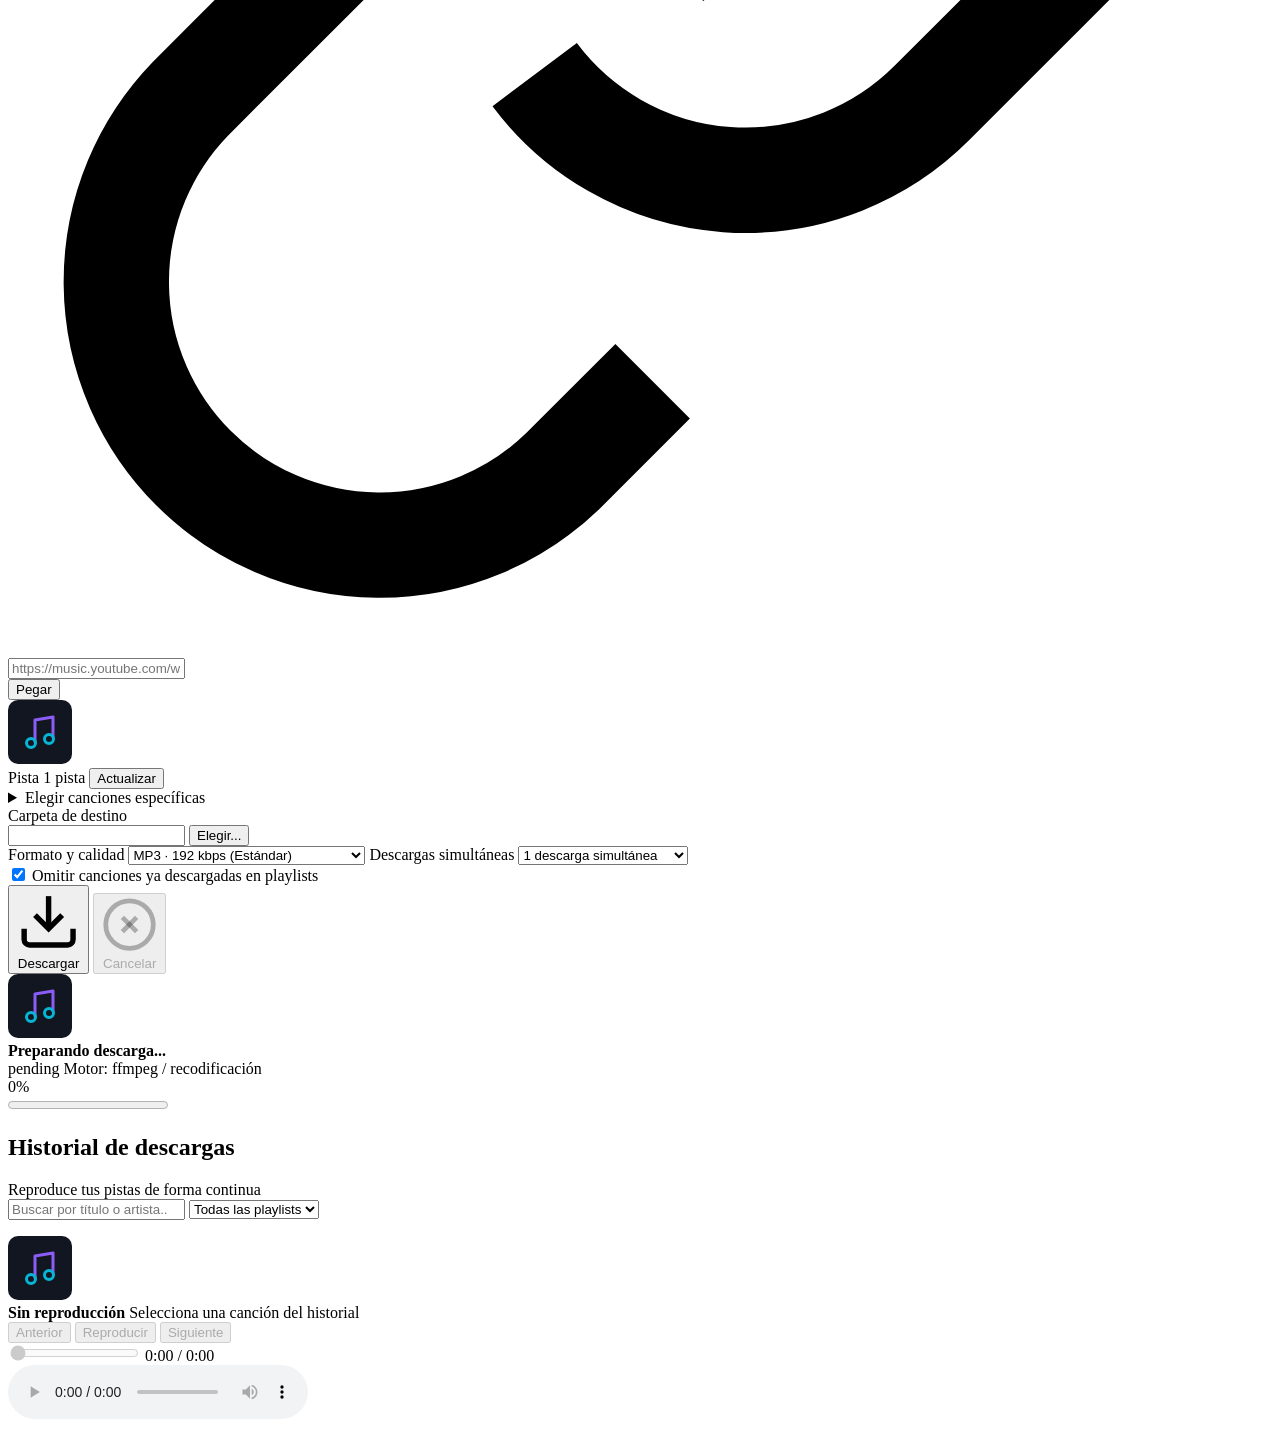
==== commit a08e3fb2: "chore(quiero-una-aplicacion-web-local-en-python-interfaz): quality checkpoint r0 (93.6%)" ====
--- a/src/yt_music_dl/templates/index.html
+++ b/src/yt_music_dl/templates/index.html
@@ -100,6 +100,8 @@
               <div class="preview-badges">
                 <span id="preview-type" class="badge badge-accent">Pista</span>
                 <span id="preview-count" class="badge">1 pista</span>
+                <span id="preview-already-downloaded" class="badge badge-downloaded" hidden>Ya descargada</span>
+                <button id="preview-refresh-btn" type="button" class="btn-secondary btn-xs" title="Actualizar metadatos">Actualizar</button>
               </div>
               <strong id="preview-title" class="preview-title"></strong>
               <span id="preview-author" class="sub"></span>
